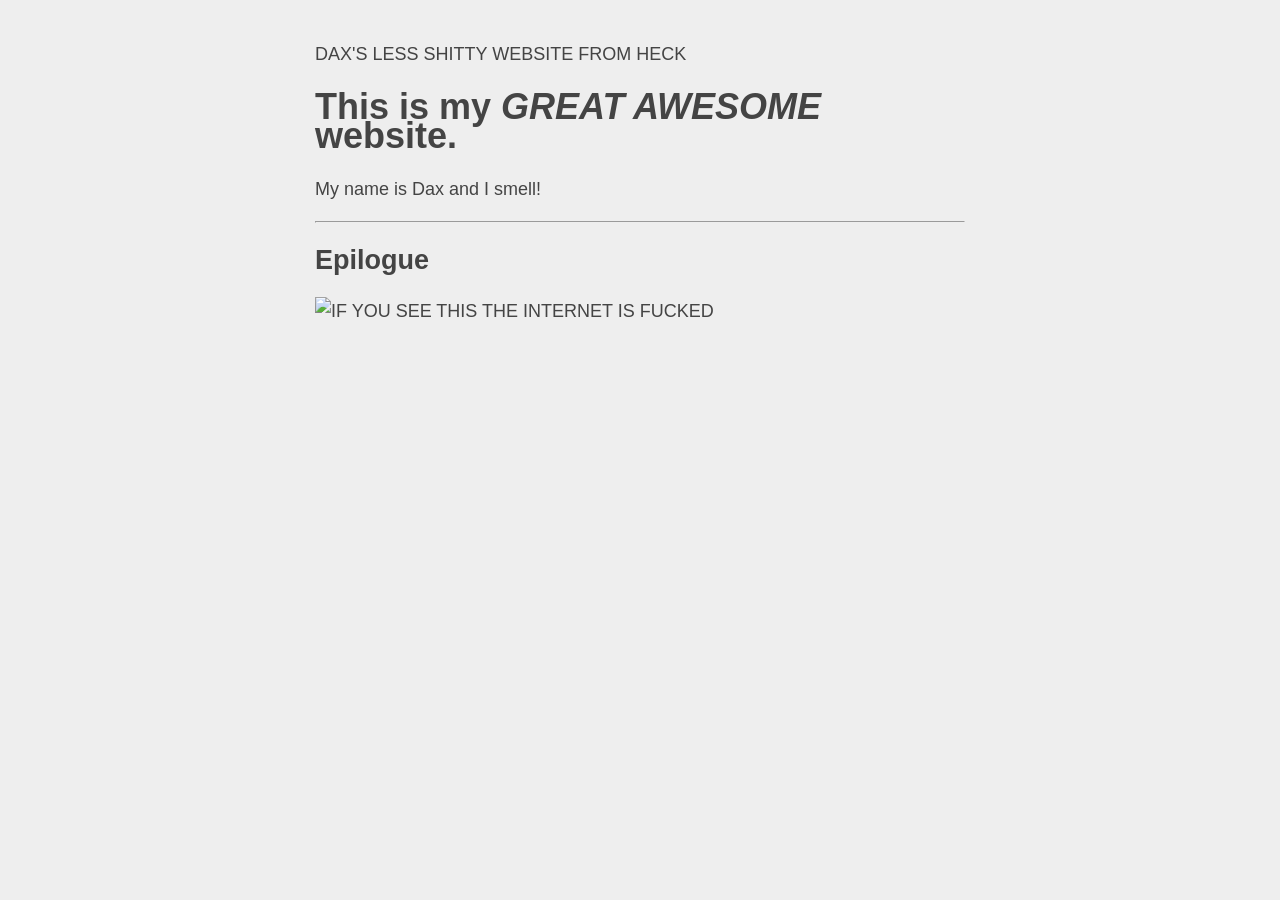
==== index.html @ 6e6169a9 "feature: make website not ugly, using html and css!" ====
<!DOCTYPE html>
<html>
    <head>
        <meta charset="UTF-8"/>
        <link rel ="stylesheet" href="dax.css">
        <titre>DAX'S LESS SHITTY WEBSITE FROM HECK</titre>
    </head>
    <body>
        <h1>This is my <em>GREAT AWESOME</em> website.</h1>
        <p>My name is Dax and I smell!</p>
        <hr>
        <h2>Epilogue</h2>
        <img src="poopface.jpg" alt="IF YOU SEE THIS THE INTERNET IS FUCKED" width="650">
    </body>
</html>
---- dax.css ----
body{
    color: #444;
    background-color: #EEE;
    margin: 40px auto;
    max-width: 650px;
    line-height: 1.6em;
    font-size: 18px;
    padding: 0;
    font-family: Comic Sans MS, Arial, Helvetica, sans-serif;
    animation: myAnimation 4s;
    animation-duration: 1000ms;
    animation-iteration-count: infinite;
    animation-name: poopButt;
}

@keyframes poopButt {
  0%   {color:red; left:0px; top:0px;}
  0%   {background-color: lightgray;}
  0%   {font-size: 20px}
  50%  {color:black; left:200px; top:0px;}
  50%  {background-color: #EEE; left:200px; top:0px;}
}
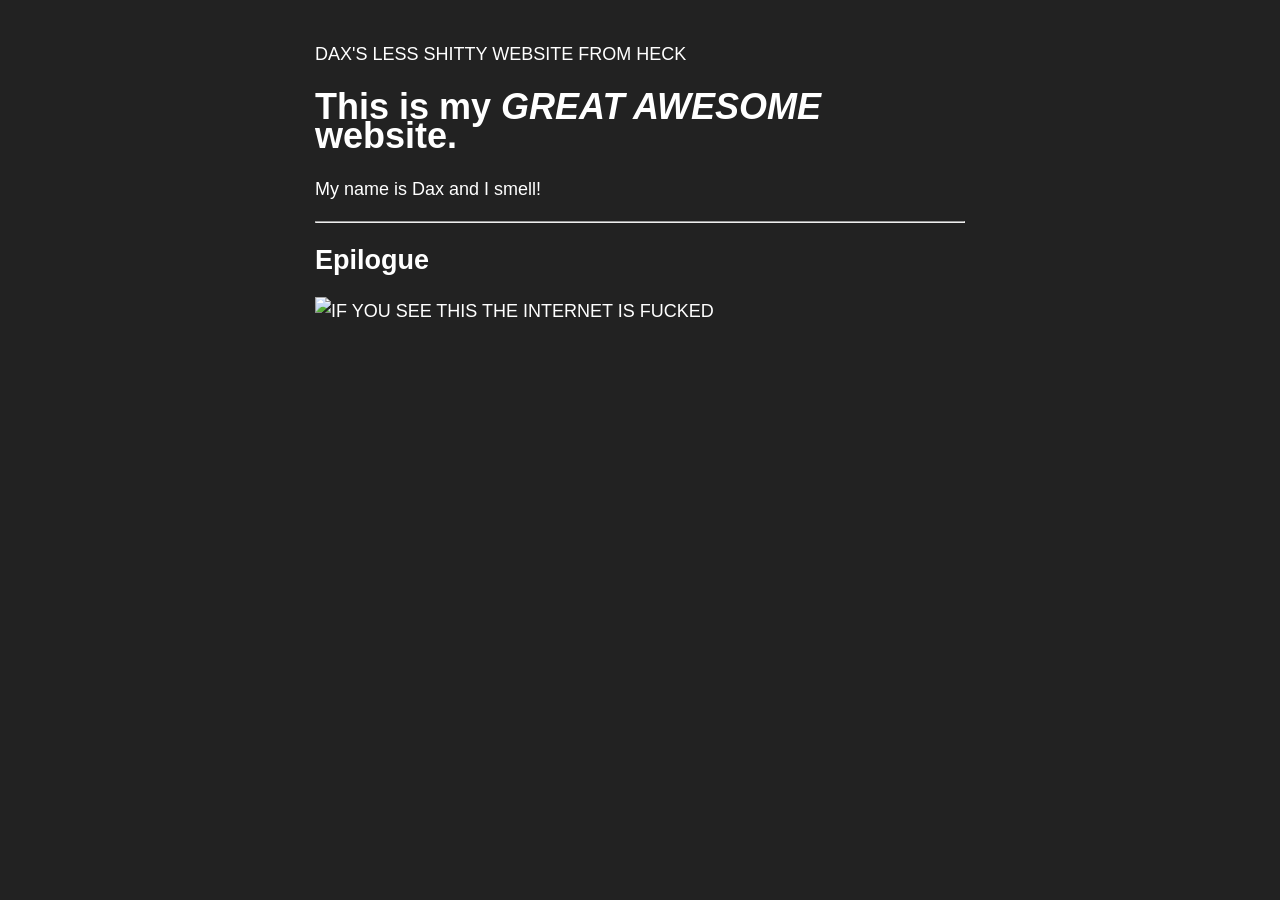
==== commit 69283efa: "feat: change css style in index.html to dax_dark.css" ====
--- a/index.html
+++ b/index.html
@@ -2,7 +2,7 @@
 <html>
     <head>
         <meta charset="UTF-8"/>
-        <link rel ="stylesheet" href="dax.css">
+        <link rel ="stylesheet" href="dax_dark.css">
         <titre>DAX'S LESS SHITTY WEBSITE FROM HECK</titre>
     </head>
     <body>
@@ -12,4 +12,4 @@
         <h2>Epilogue</h2>
         <img src="poopface.jpg" alt="IF YOU SEE THIS THE INTERNET IS FUCKED" width="650">
     </body>
-</html>+</html>
--- a/dax_dark.css
+++ b/dax_dark.css
@@ -0,0 +1,22 @@
+body{
+    color: #FFF;
+    background-color: #222;
+    margin: 40px auto;
+    max-width: 650px;
+    line-height: 1.6em;
+    font-size: 18px;
+    padding: 0;
+    font-family: Helvetica;
+    animation: myAnimation 1s;
+    animation-duration: 1000ms;
+    animation-iteration-count: infinite;
+    animation-name: poopButt;
+}
+
+@keyframes poopButt {
+  0%   {color:red; left:0px; top:0px;}
+  0%   {background-color: gray;}
+  0%   {font-size: 20px}
+  50%  {color: #FFF; left:200px; top:0px;}
+  50%  {background-color: #222; left:200px; top:0px;}
+}
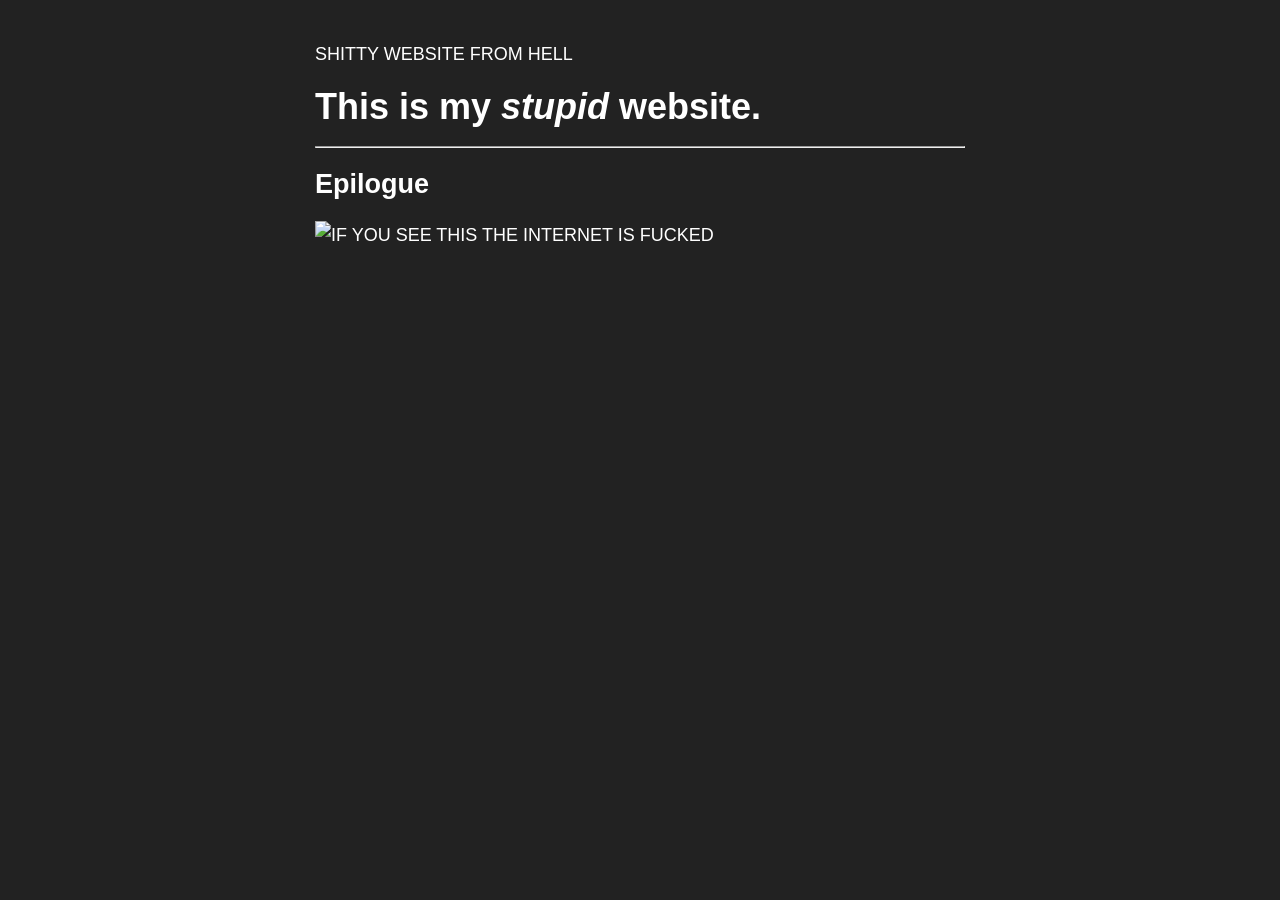
==== commit 0edf69be: "chore: changed titles title changes" ====
--- a/index.html
+++ b/index.html
@@ -3,11 +3,10 @@
     <head>
         <meta charset="UTF-8"/>
         <link rel ="stylesheet" href="dax_dark.css">
-        <titre>DAX'S LESS SHITTY WEBSITE FROM HECK</titre>
+        <titre>SHITTY WEBSITE FROM HELL</titre>
     </head>
     <body>
-        <h1>This is my <em>GREAT AWESOME</em> website.</h1>
-        <p>My name is Dax and I smell!</p>
+        <h1>This is my <em>stupid</em> website.</h1>
         <hr>
         <h2>Epilogue</h2>
         <img src="poopface.jpg" alt="IF YOU SEE THIS THE INTERNET IS FUCKED" width="650">
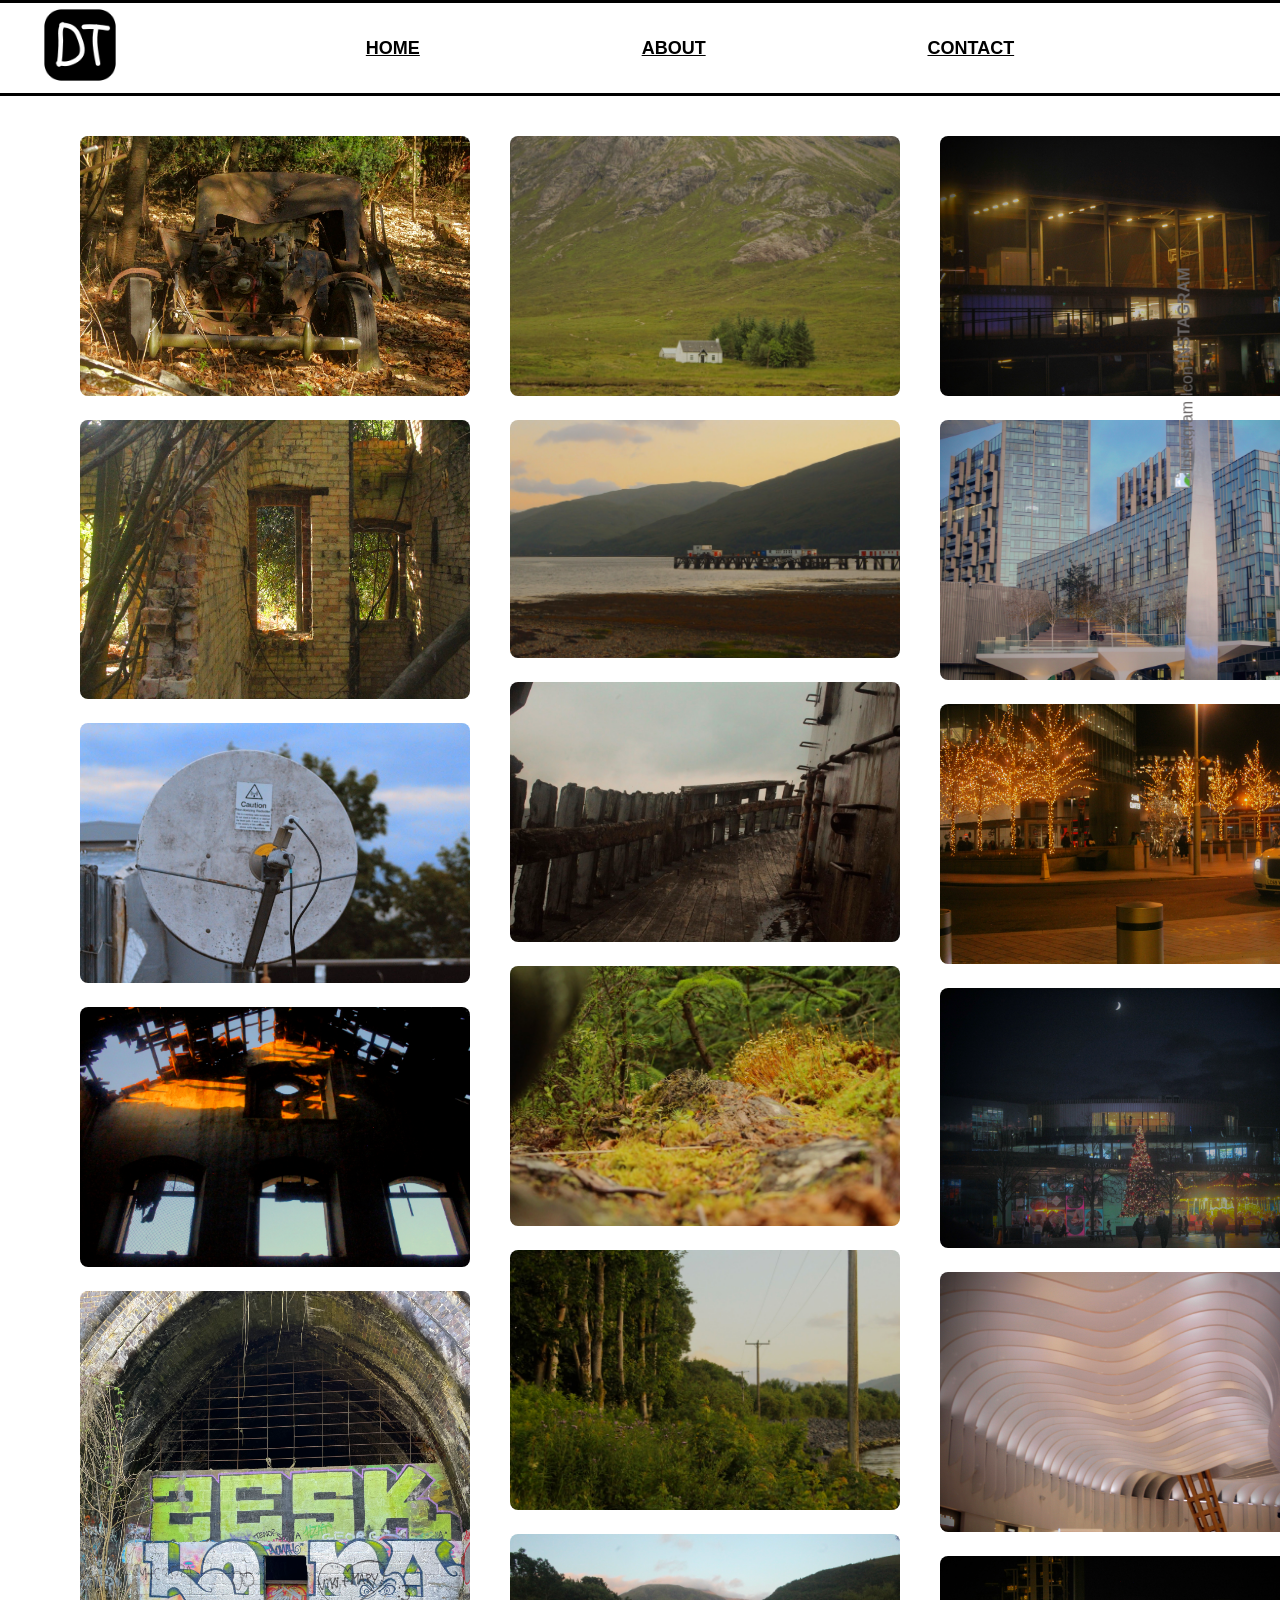
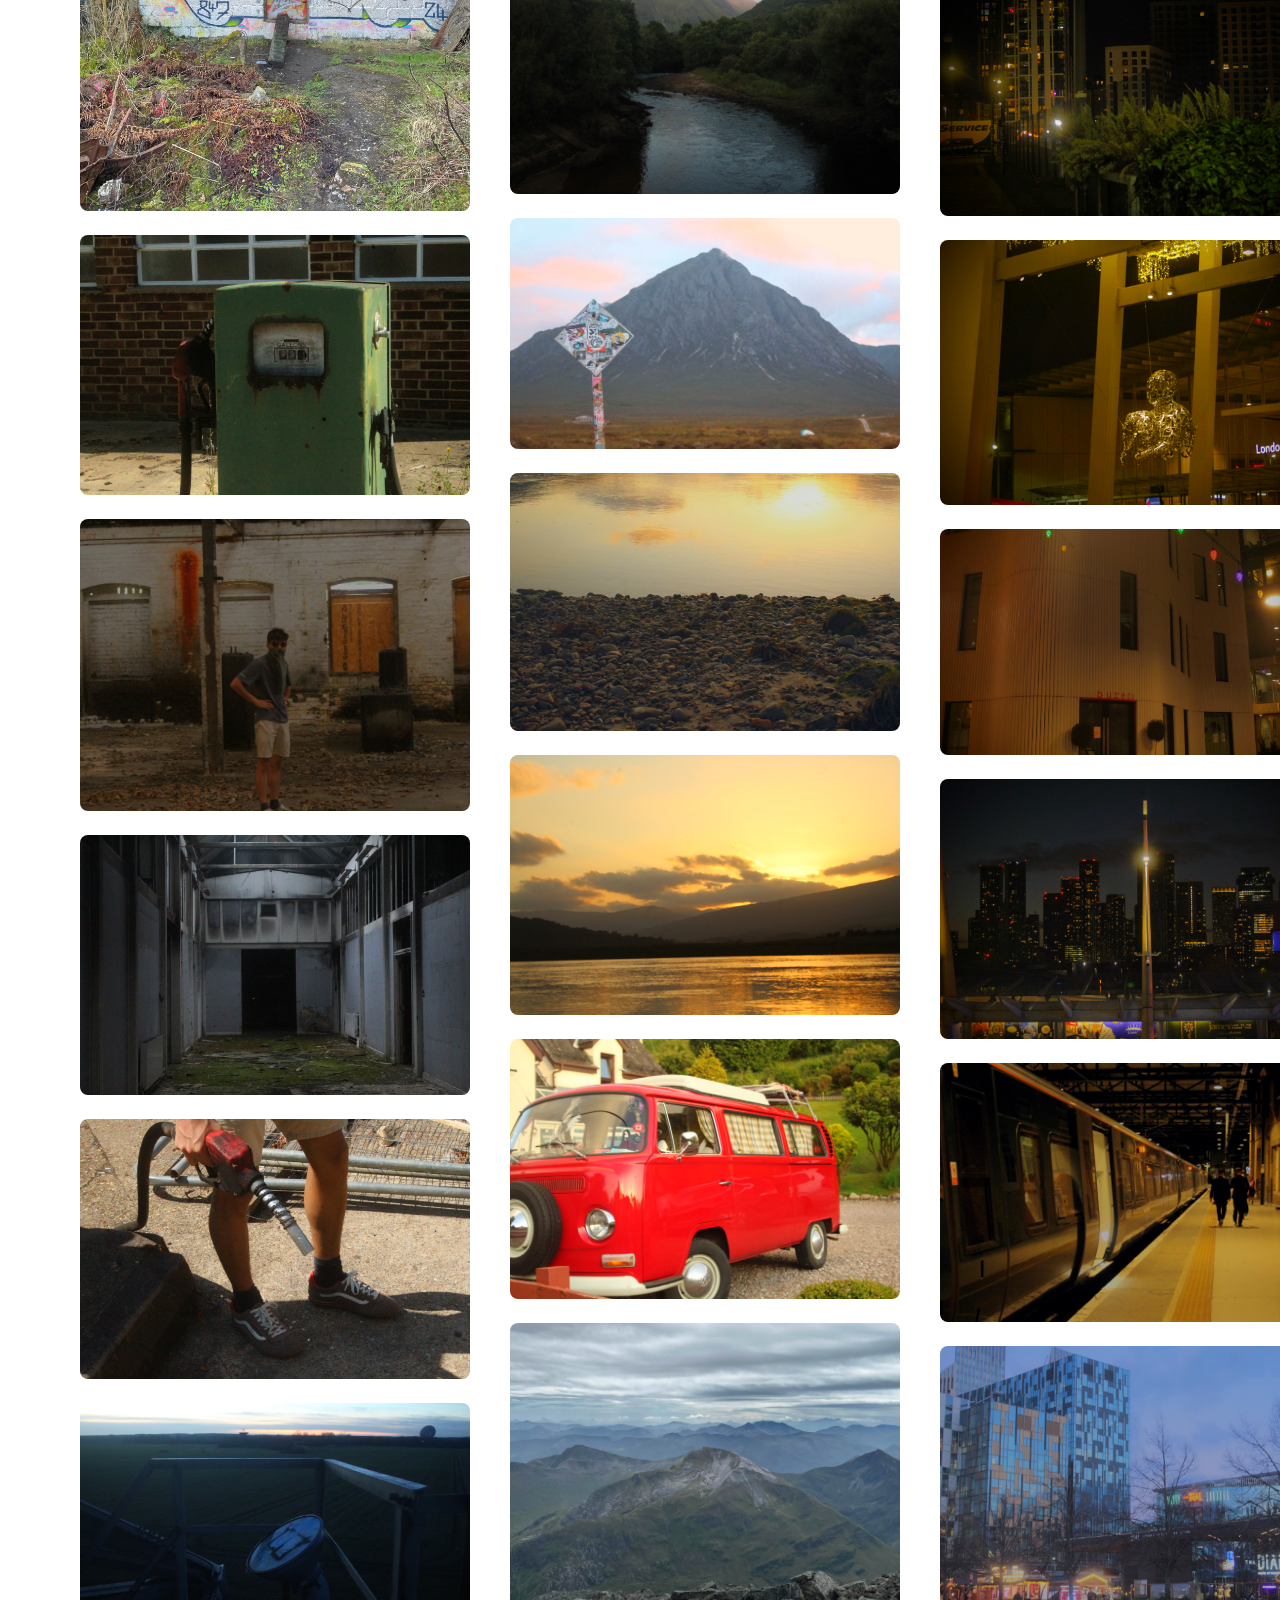
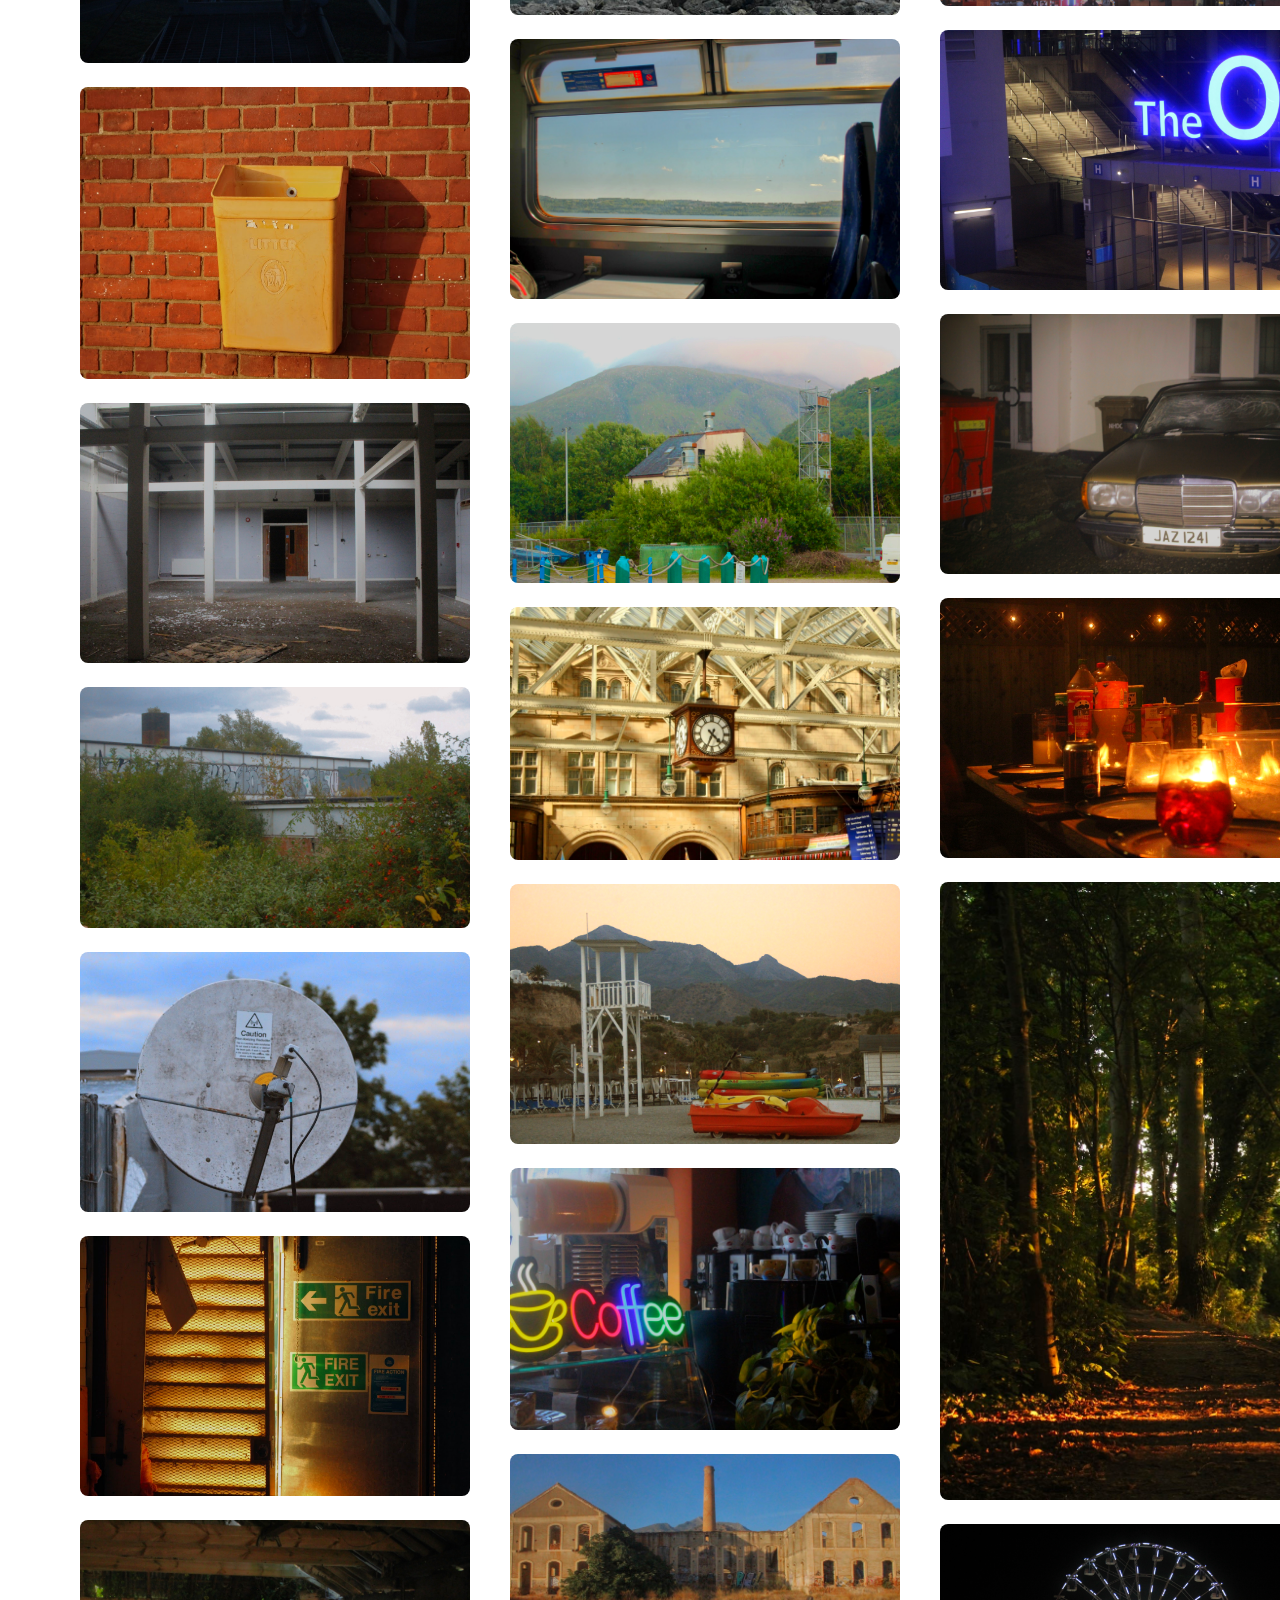
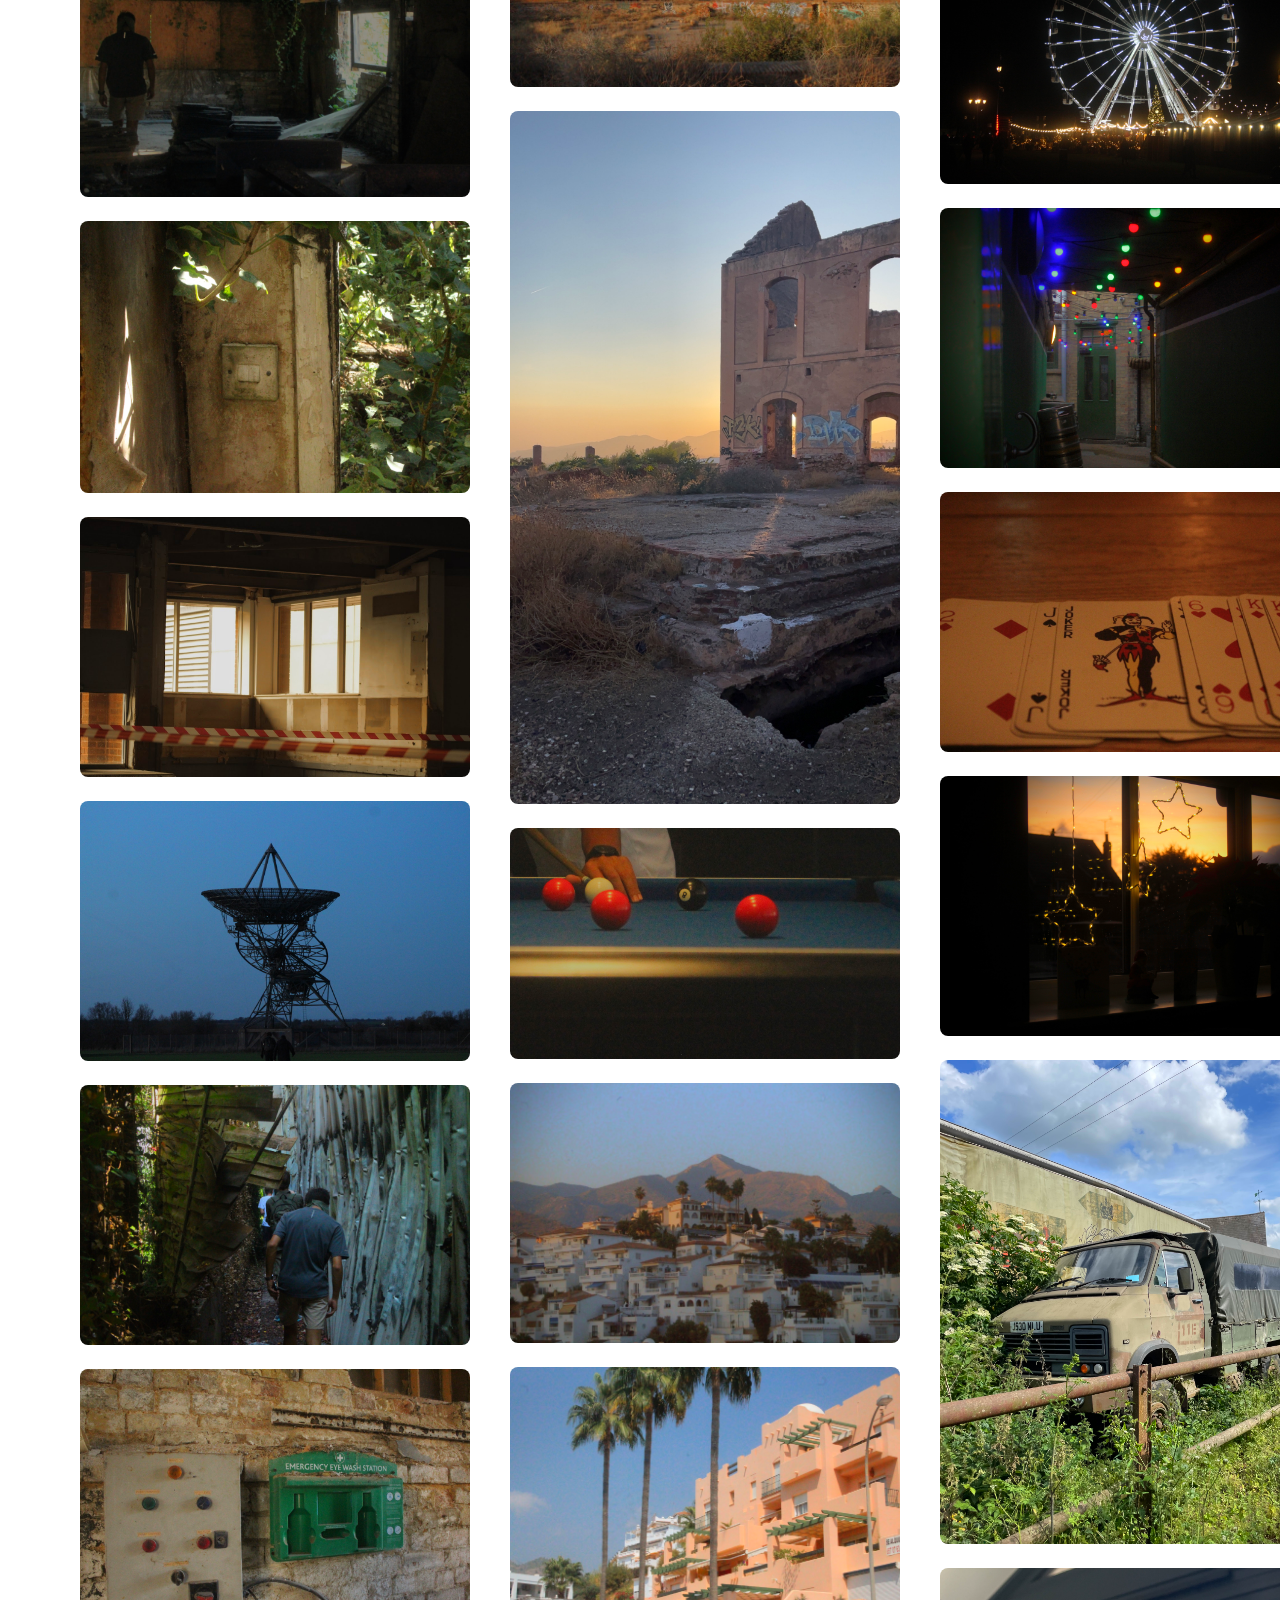
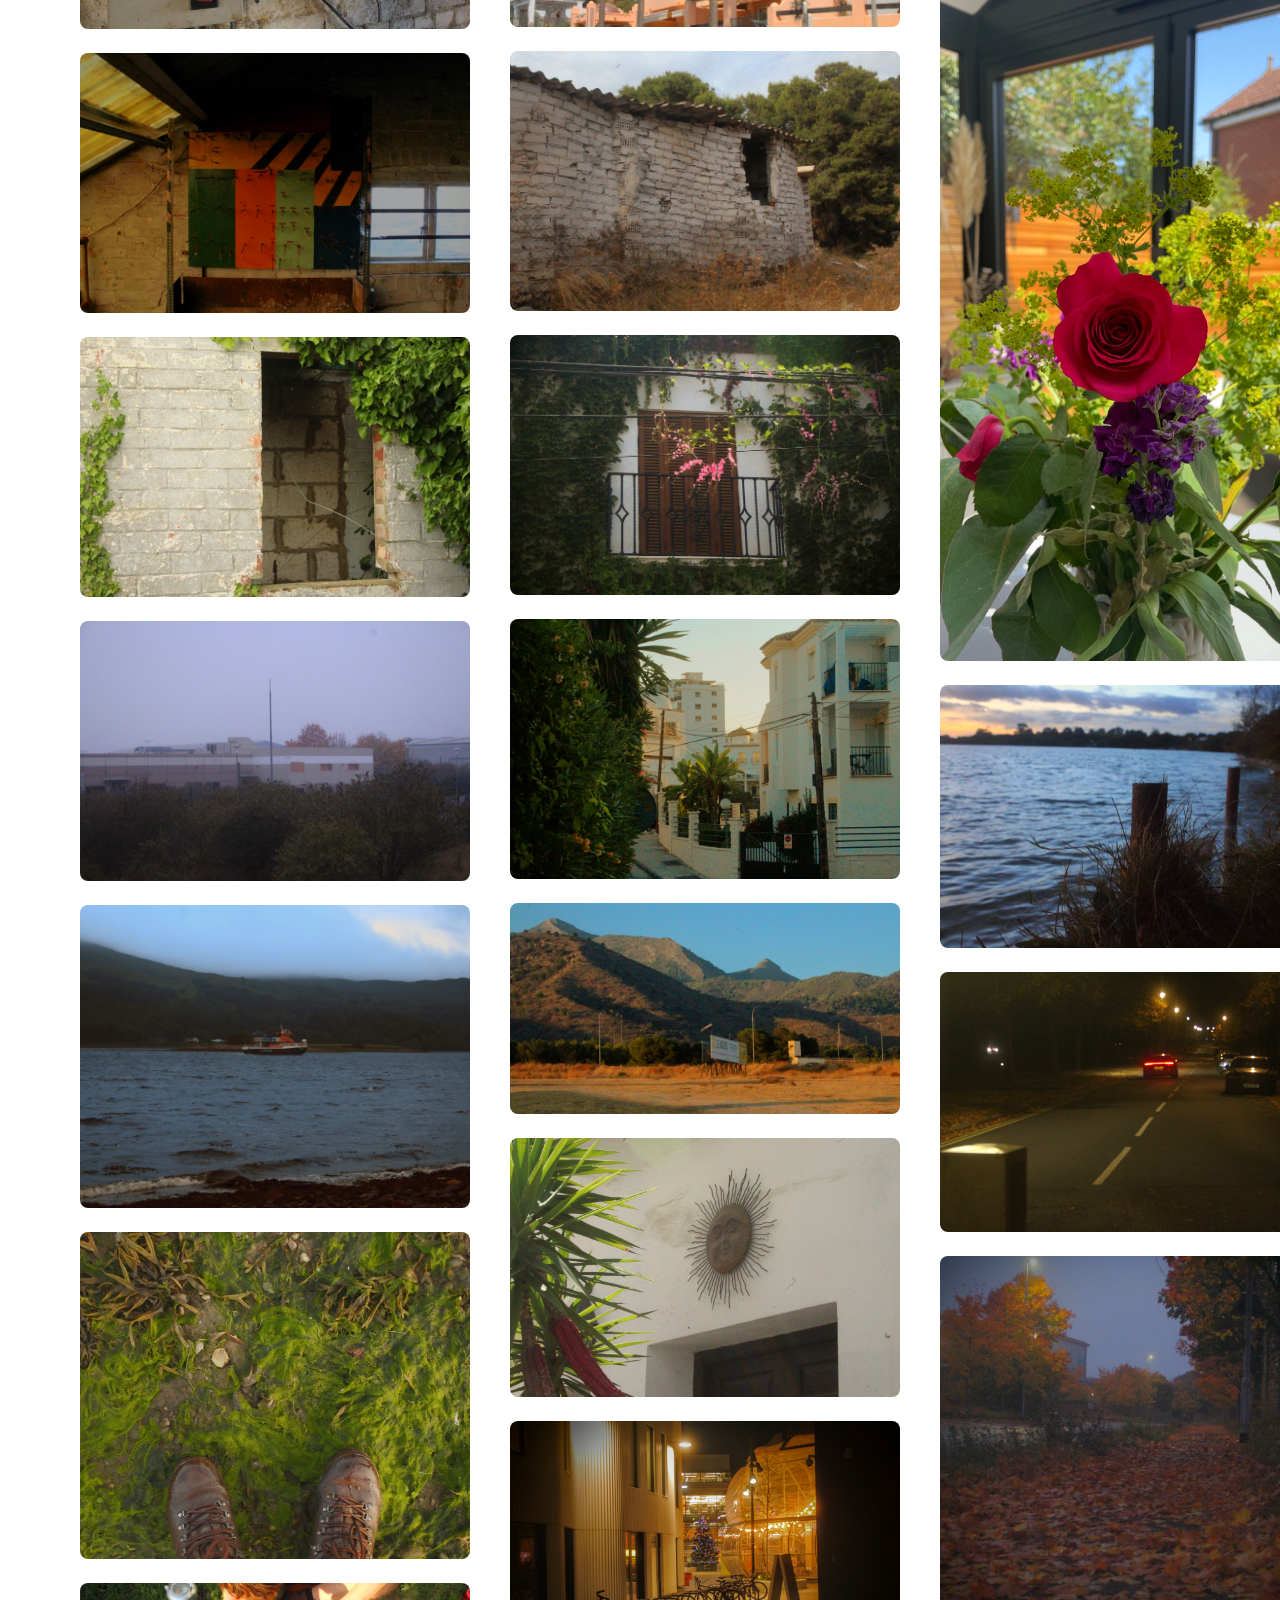
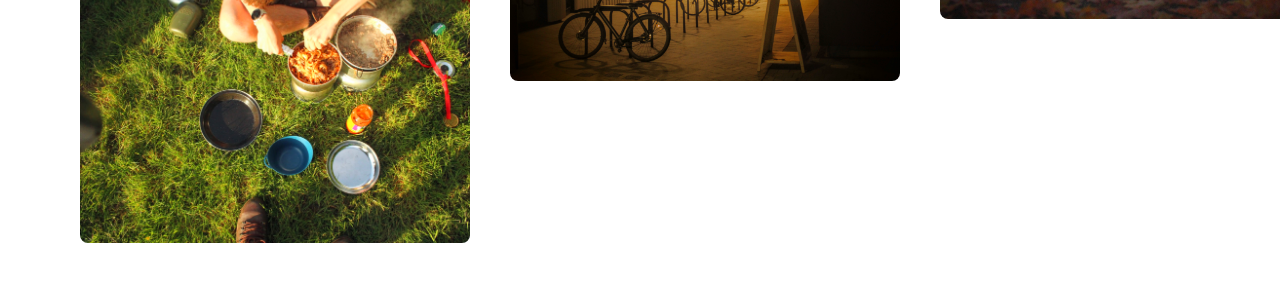
==== commit e1563149: "inital website" ====
--- a/index.html
+++ b/index.html
@@ -2,13 +2,120 @@
 <html>
     <head>
         <meta charset="UTF-8"/>
-        <link rel ="stylesheet" href="dax_dark.css">
-        <titre>SHITTY WEBSITE FROM HELL</titre>
+        <link rel="stylesheet" href="style.css">
+        <title>Photography Portfolio EPQ</title>
+        <link rel="icon" type="image/x-icon" href="pics/favicon.jpg">
     </head>
-    <body>
-        <h1>This is my <em>stupid</em> website.</h1>
-        <hr>
-        <h2>Epilogue</h2>
-        <img src="poopface.jpg" alt="IF YOU SEE THIS THE INTERNET IS FUCKED" width="650">
+<div class="side-socials">
+  <a href="https://instagram.com/daxtek" target="_blank">
+    <img src="pics/insta.png" alt="Instagram Icon" class="side-socials-icon">
+    <b>INSTAGRAM</b>
+  </a>
+
+</div>
+<body>
+<nav class="navbar">
+  <a href="index.html"><img class="logo" src="pics/favicon.jpg" alt="Logo"></a>
+  <ul>
+    <li><a href="index.html"><b>HOME</b></a></li>
+    <li><a href="about.html"><b>ABOUT</b></a></li>
+    <li><a href="contact.html"><b>CONTACT</b></a></li>
+  </ul>
+</nav>
+
+<div class="gallery">
+<div class="item"><img src="pics/urbex-car.PNG" onclick="FullView(this.src)"> </div>
+<div class="item"><img src="pics/urbex-manor.PNG" onclick="FullView(this.src)"> </div>
+<div class="item"><img src="pics/urbex-radiation.JPG" onclick="FullView(this.src)"> </div>
+<div class="item"><img src="pics/urbex-spain-roof.JPG" onclick="FullView(this.src)"> </div>
+<div class="item"><img src="pics/urbex-tunnel-entry.jpeg" onclick="FullView(this.src)"> </div>
+<div class="item"><img src="pics/urbex-gas.JPG" onclick="FullView(this.src)"> </div>
+<div class="item"><img src="pics/urbex-glasses.JPG" onclick="FullView(this.src)"> </div>
+<div class="item"><img src="pics/urbex-hallway.JPG" onclick="FullView(this.src)"> </div>
+<div class="item"><img src="pics/urbex-hand-gas.JPG" onclick="FullView(this.src)"> </div>
+<div class="item"><img src="pics/urbex-light.JPG" onclick="FullView(this.src)"> </div>
+<div class="item"><img src="pics/urbex-litter.JPG" onclick="FullView(this.src)"> </div>
+<div class="item"><img src="pics/urbex-pillars.JPG" onclick="FullView(this.src)"> </div>
+<div class="item"><img src="pics/urbex-school.JPG" onclick= "FullView(this.src)"> </div>
+<div class="item"><img src="pics/urbex-radiation.JPG"onclick="FullView(this.src)"> </div>
+<div class="item"><img src="pics/urbex-shutters.JPG"onclick="FullView(this.src)"></div>
+<div class="item"><img src="pics/urbex-stacks.JPG"onclick="FullView(this.src)"></div>
+<div class="item"><img src="pics/urbex-switch.JPG"onclick="FullView(this.src)"></div>
+<div class="item"><img src="pics/urbex-tape.JPG"onclick="FullView(this.src)"></div>
+<div class="item"><img src="pics/urbex-telescope.JPG"onclick="FullView(this.src)"></div>
+<div class="item"><img src="pics/urbex-walk.JPG"onclick="FullView(this.src)"></div>
+<div class="item"><img src="pics/urbex-wash.JPG"onclick="FullView(this.src)"></div>
+<div class="item"><img src="pics/urbex-colours.jpg"onclick="FullView(this.src)"></div>
+<div class="item"><img src="pics/urbex-paneless window.JPG" onclick="FullView(this.src)"></div>
+<div class="item"><img src="pics/urbex-starwood-ext.JPG" onclick="FullView(this.src)"></div>
+
+
+<div class="item"><img src="pics/scotland-boat.jpg"onclick="FullView(this.src)"></div>
+<div class="item"><img src="pics/scotland-boots.JPG"onclick="FullView(this.src)"></div>
+<div class="item"><img src="pics/scotland-cook.JPG"onclick="FullView(this.src)"></div>
+<div class="item"><img src="pics/scotland-cottage.JPG"onclick="FullView(this.src)"></div>
+<div class="item"><img src="pics/scotland-docks.JPG"onclick="FullView(this.src)"></div>
+<div class="item"><img src="pics/scotland-deck.jpeg"onclick="FullView(this.src)"></div>
+<div class="item"><img src="pics/scotland-log.JPG" onclick="FullView(this.src)"></div>
+<div class="item"><img src="pics/scotland-forest.JPG" onclick="FullView(this.src)"></div>
+<div class="item"><img src="pics/scotland-river.JPG" onclick="FullView(this.src)"></div>
+<div class="item"><img src="pics/scotland-mountain.JPG" onclick="FullView(this.src)"></div>
+<div class="item"><img src="pics/scotland-rocks.jpeg" onclick="FullView(this.src)"></div>
+<div class="item"><img src="pics/scotland-sea.JPG" onclick="FullView(this.src)"></div>
+<div class="item"><img src="pics/scotland-van.JPG" onclick="FullView(this.src)"></div>
+<div class="item"><img src="pics/scotland-mountain-view.jpg" onclick="FullView(this.src)"></div>
+<div class="item"><img src="pics/scotland-train-window.JPG" onclick= "FullView(this.src)"></div>
+<div class="item"><img src="pics/scotland-house-tower.JPG" onclick= "FullView(this.src)"></div>
+<div class="item"><img src="pics/glasgow-station.JPG"onclick="FullView(this.src)"></div>
+
+<div class="item"><img src="pics/spain-boats.JPG" onclick="FullView(this.src)"></div>
+<div class="item"><img src="pics/spain-coffee.jpg" onclick="FullView(this.src)"></div>
+<div class="item"><img src="pics/spain-factory.jpg" onclick="FullView(this.src)"></div>
+<div class="item"><img src="pics/spain-ruins-sunset.JPG" onclick="FullView(this.src)"></div>
+<div class="item"><img src="pics/spain-snooker.JPG" onclick="FullView(this.src)"></div>
+<div class="item"><img src="pics/spain_houses.jpg" onclick="FullView(this.src)"></div>
+<div class="item"><img src="pics/spain_palm.jpg" onclick="FullView(this.src)"></div>
+<div class="item"><img src="pics/spain-shack.jpg" onclick="FullView(this.src)"></div>
+<div class="item"><img src="pics/spain-flowers.jpg" onclick="FullView(this.src)"></div>
+<div class="item"><img src="pics/spain-villas.JPG" onclick="FullView(this.src)"></div>
+<div class="item"><img src="pics/spain-billboard.JPG" onclick= "FullView(this.src)"></div>
+<div class="item"><img src="pics/spain-sun-decor.JPG" onclick= "FullView(this.src)"></div>
+
+<div class="item"><img src="pics/london-ally.JPG" onclick= "FullView(this.src)"></div>
+<div class="item"><img src="pics/london-basketball.JPG" onclick="FullView(this.src)"></div>
+<div class="item"><img src="pics/london-buildings.JPG" onclick="FullView(this.src)"></div>
+<div class="item"><img src="pics/london-lights.JPG" onclick="FullView(this.src)"></div>
+<div class="item"><img src="pics/london-night-tree.JPG" onclick="FullView(this.src)"></div>
+<div class="item"><img src="pics/london-o2-roof.JPG" onclick="FullView(this.src)"></div>
+<div class="item"><img src="pics/london-plant-tower.JPG" onclick="FullView(this.src)"></div>
+<div class="item"><img src="pics/london-sculpture.JPG" onclick="FullView(this.src)"></div>
+<div class="item"><img src="pics/london-stripe-wall.JPG" onclick="FullView(this.src)"></div>
+<div class="item"><img src="pics/london-towers.JPG" onclick="FullView(this.src)"></div>
+<div class="item"><img src="pics/london-train.JPG" onclick= "FullView(this.src)"></div>
+<div class="item"><img src="pics/london-xmas.JPG" onclick="FullView(this.src)"></div>
+<div class="item"><img src="pics/london-o2.JPG" onclick="FullView(this.src)"></div>
+
+
+<div class="item"><img src="pics/baldock-car.JPG" onclick="FullView(this.src)"></div>
+<div class="item"><img src="pics/baldock-drinks.JPG" onclick="FullView(this.src)"></div>
+<div class="item"><img src="pics/hitchin-forest.jpg" onclick="FullView(this.src)"></div>
+<div class="item"><img src="pics/cambs-ferris.JPG" onclick="FullView(this.src)"></div>
+<div class="item"><img src="pics/cambs-light-ally.JPG" onclick= "FullView(this.src)"></div>
+<div class="item"><img src="pics/joker-card.JPG" onclick= "FullView(this.src)"></div>
+<div class="item"><img src="pics/yorkshire-window.JPG" onclick="FullView(this.src)"></div>
+<div class="item"><img src="pics/unknown-military-car.jpeg" onclick="FullView(this.src)"></div>
+<div class="item"><img src="pics/baldock-rose.JPG" onclick="FullView(this.src)"></div>
+<div class="item"><img src="pics/fairfield-lagoon.JPG" onclick="FullView(this.src)"></div>
+<div class="item"><img src="pics/letchworth-car.JPG" onclick="FullView(this.src)"></div>
+<div class="item"><img src="pics/letchworth-autum-leaves.JPG" onclick="FullView(this.src)"></div>
+
+</div>
+<div id="FullScreenClick">
+  <span id="Close" onclick="CloseFull()">&times;</span>
+  <img id="FullImg">
+</div>
+
+<script src="script.js"></script>
+
     </body>
-</html>
+</html>
--- a/style.css
+++ b/style.css
@@ -0,0 +1,173 @@
+body {
+    margin: 0;
+    max-width: 100%;
+    font-size: 15px;
+    line-height: 1.6;
+    padding: 0;
+    font-family: Arial, Helvetica, sans-serif ;
+}
+.side-socials a {
+  display: flex;
+  align-items: center;
+  margin-bottom: 10px;
+  text-decoration: none;
+  color: #686464;
+  transition: 0.5s;
+}
+.side-socials {
+  position: fixed;
+  right: -20px;
+  top: 40%;
+  transform: rotate(270deg);
+  font-size: 16px;
+  z-index: 2;
+}
+.side-socials a:hover {
+  color: #eeab7c;
+}
+.side-socials-icon {
+  width: auto;
+  height: 20px;
+  vertical-align: middle;
+  margin-right: 3px;
+}
+
+.gallery {
+  margin-top: 100px;
+  column-count: 3;
+  column-gap: 40px;
+  margin: 40px auto;
+  max-width: 1250px;
+  width: 100%;
+  padding: 0 80px;
+  z-index: 0;
+}
+.item {
+  filter:saturate(120%);
+  break-inside: avoid;
+  margin-bottom: 24px;
+}
+.item img {
+  width: 100%;
+  height: auto;
+  display: block;
+  border-radius: 8px;
+}
+
+.navbar {
+  background-color: #ffffff;
+  border-bottom: solid;
+  border-top: solid;
+  width: 100%;
+  height: 90px;
+  position: sticky;
+  top: 0;
+  padding: 0 40px;
+  display: flex;
+  align-items: center;
+  z-index: 1;
+}
+.logo {
+    height: 80px;
+    margin-right: 40px;
+}
+ul {
+  display: flex;
+  width: 100%;
+  margin: 0;
+  padding: 0;
+  list-style: none;
+  justify-content: space-evenly; 
+  padding-right: 100px;
+
+}
+li a {
+  color: #000000;              
+  font-size: 18px;
+  padding: 10px 16px;
+  font-family: 'Arial', sans-serif;
+  text-align: center;    
+  transition: color 0.4s;    
+}
+li a:hover {
+    color: #eeab7c;
+}
+
+.item img {
+  filter: grayscale(0%);
+  transition: filter 0.1s, transform 0.1s;
+}
+
+.item img:hover {
+  cursor: pointer;
+  filter: brightness(75%);
+  filter: grayscale(80%);
+}
+
+#FullScreenClick {
+  position: fixed;
+  top: 0;
+  left: 0;
+  width: 100%;
+  height: 100%;
+  background-color: rgba(48, 44, 44, 0.901);
+  display: none;
+  text-align: center;
+  z-index: 2;
+}
+
+#FullImg {
+  padding: 20px;
+  max-width: 90%;
+  max-height: 90%;
+  border-radius: 30px;
+  margin-top: 30px;
+
+}
+
+#Close {
+  position: fixed;
+  top: 20px;
+  right: 40px;
+  font-size: 40px;
+  color: #ffffff;
+  cursor: pointer;
+}
+
+
+
+/* Contact Form */
+.contact-container {
+  border-style: solid;
+  width: 100%;
+  height: 100%;
+  display: flex;
+  justify-content: center;
+  padding: 20px;
+  background-color: #f9f9f9;
+  gap: 50px;
+  
+}
+
+.contact-left {
+  display: flex;
+  flex-direction: column;
+  justify-content: center;
+  align-items: center;
+  gap: 20px;
+}
+.button {
+  background-color: #716b66;
+  color: white;
+  padding: 15px 20px;
+  border: 3px;
+  border-radius: 5px;
+  cursor: pointer;
+}
+.button:hover {
+  background-color: #eeab7c;
+}
+.button span {
+  font-size: 15px;
+  font-weight: bold;
+}
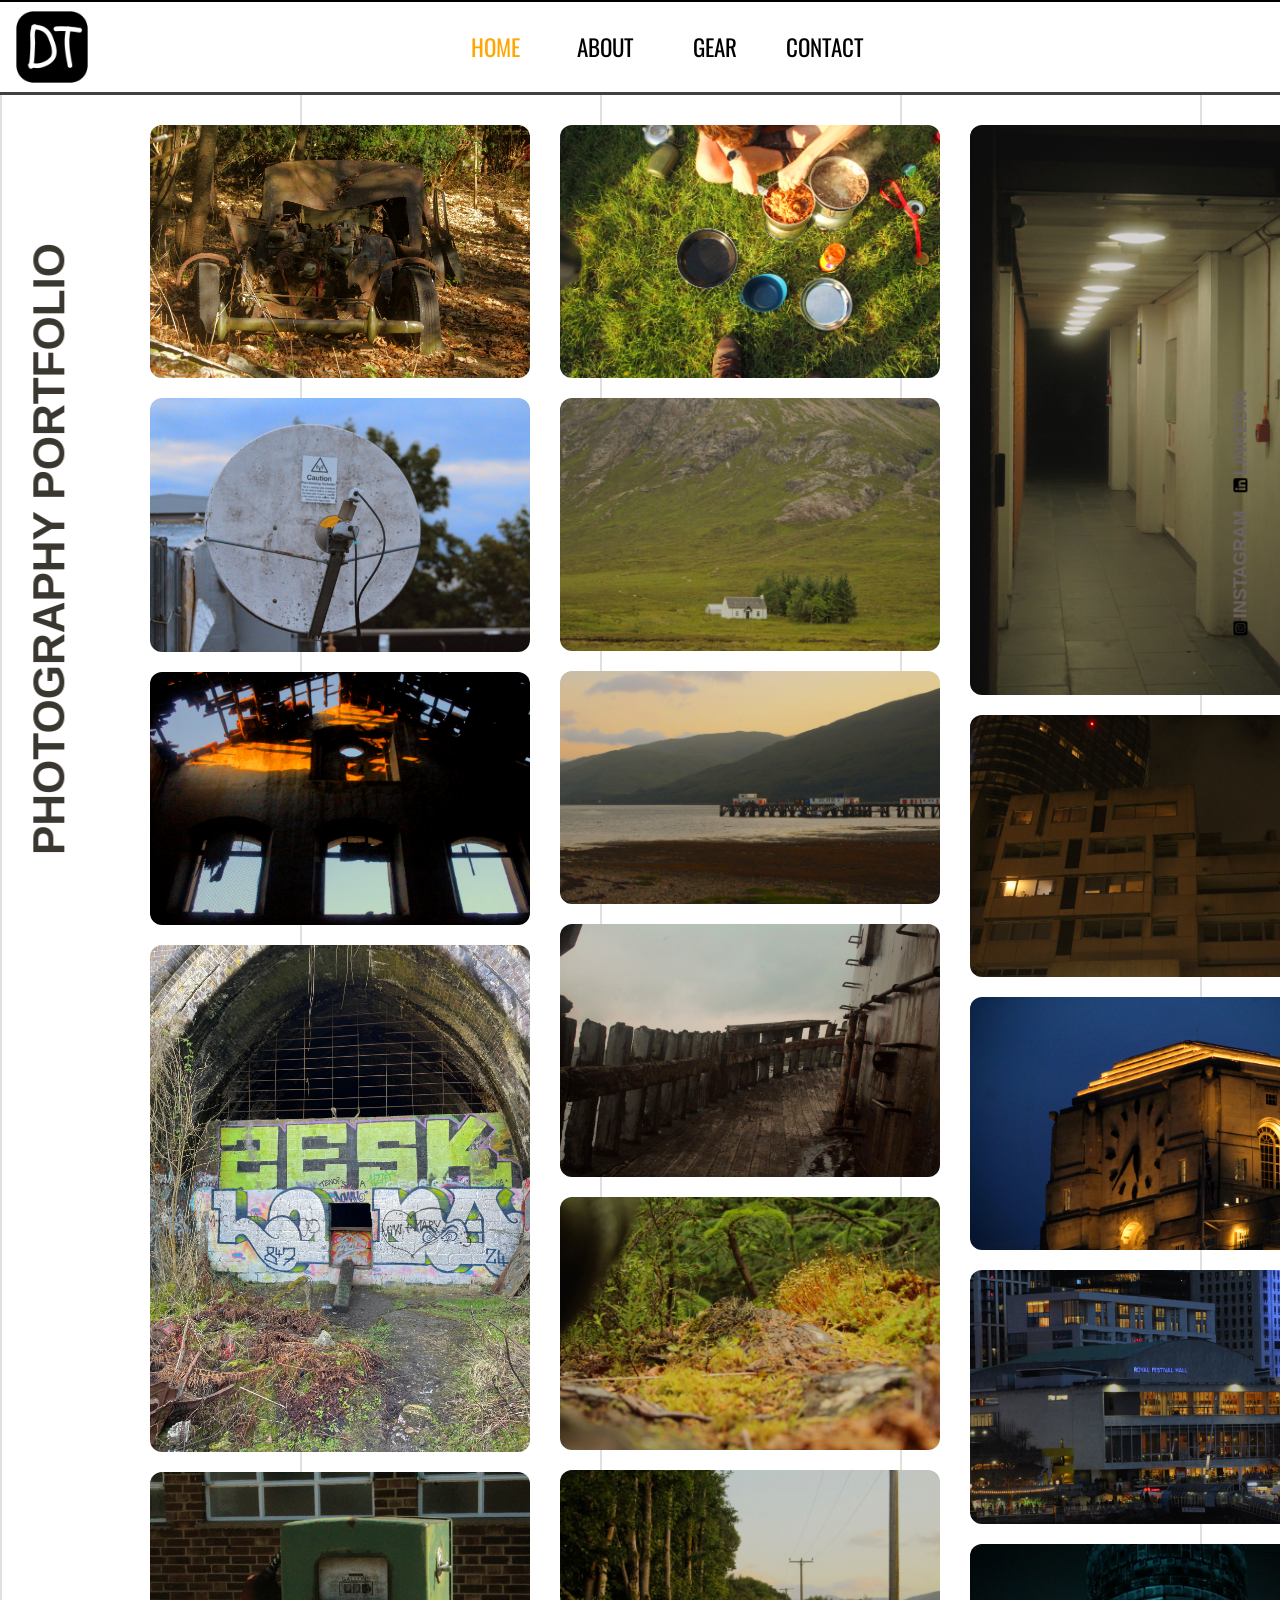
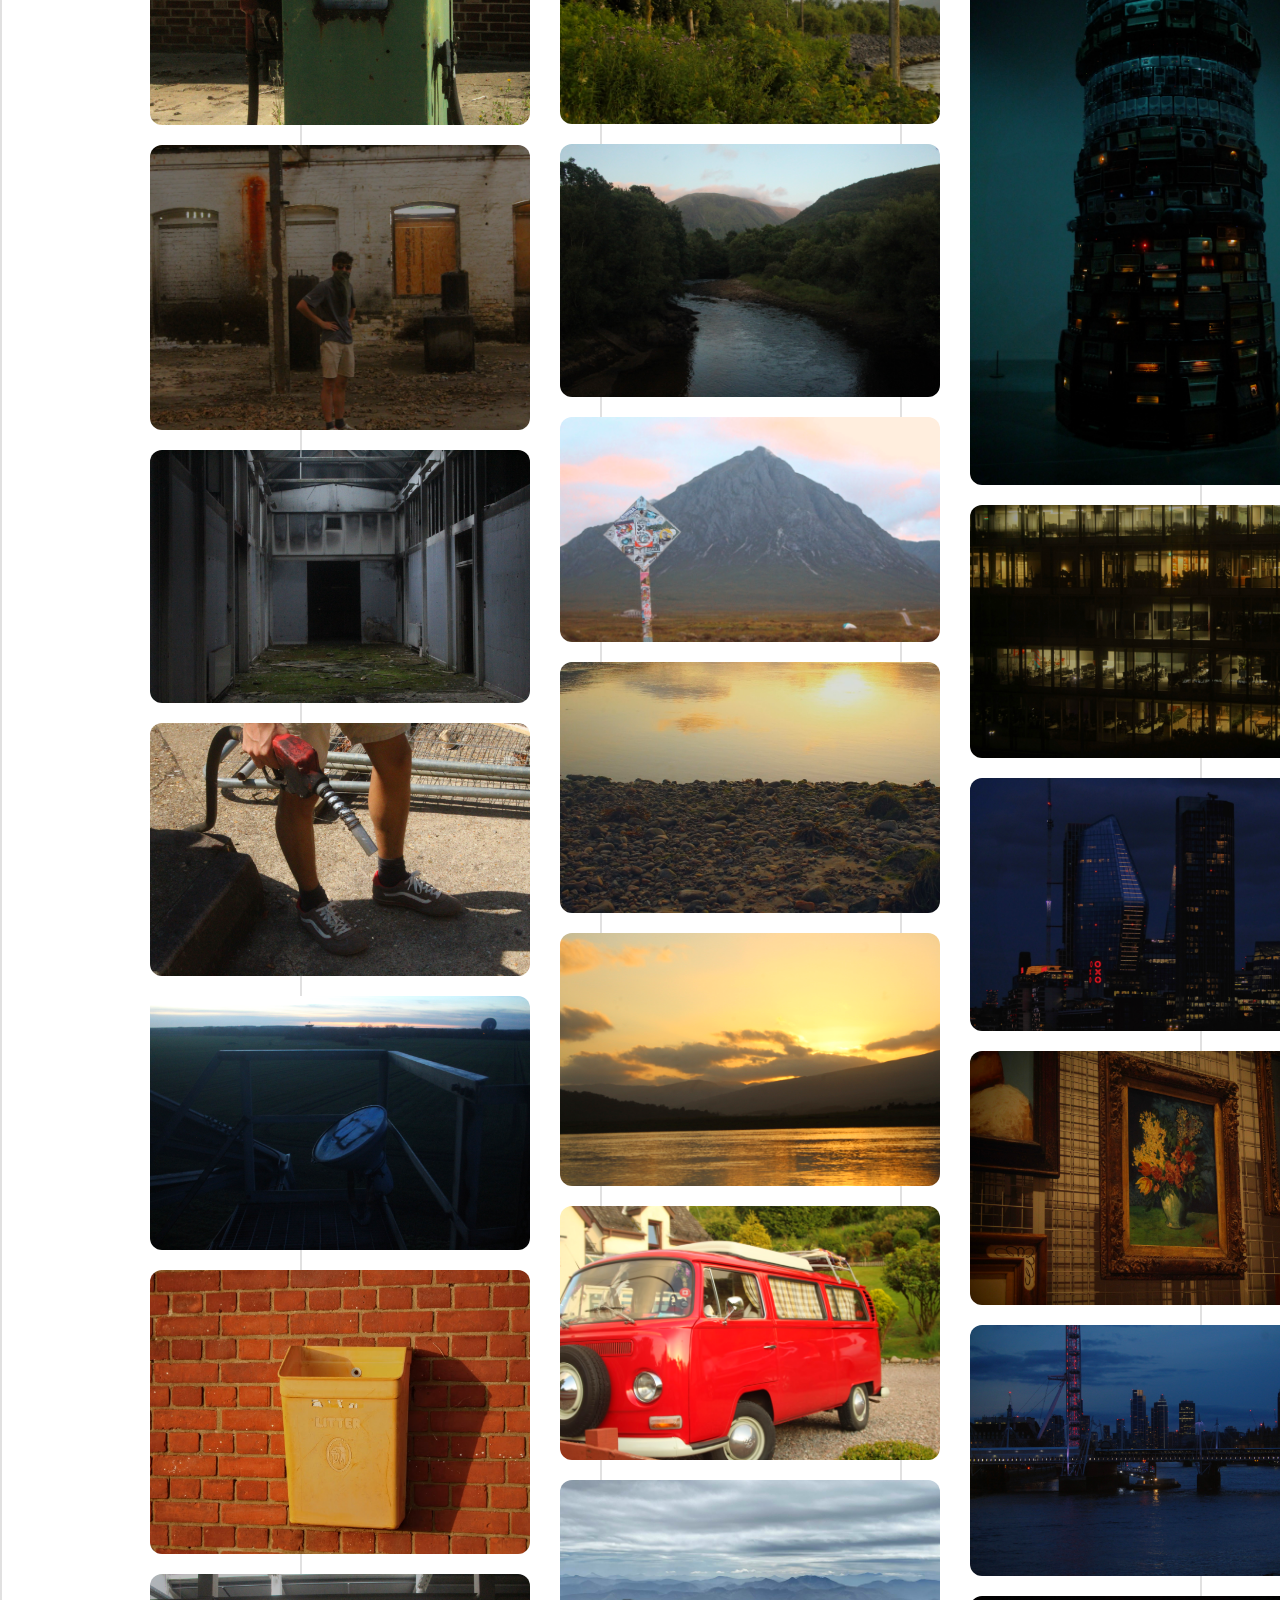
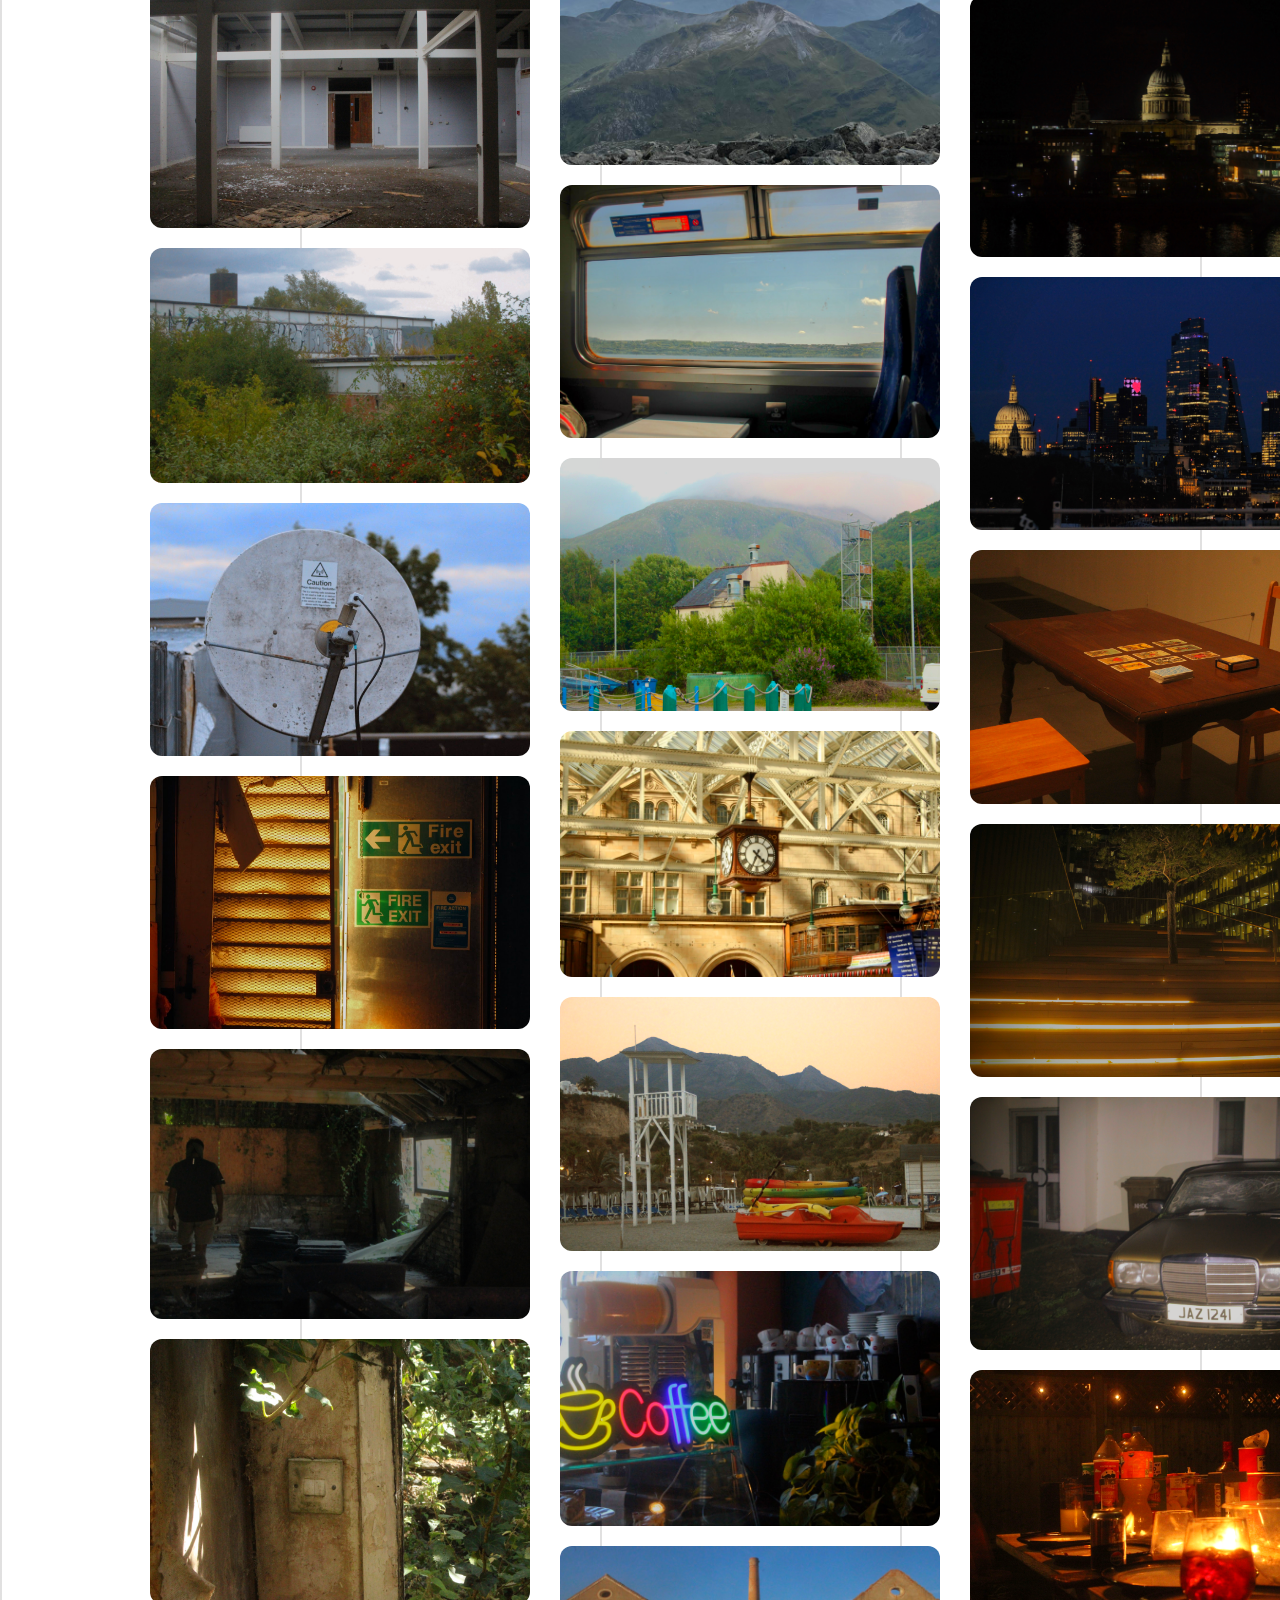
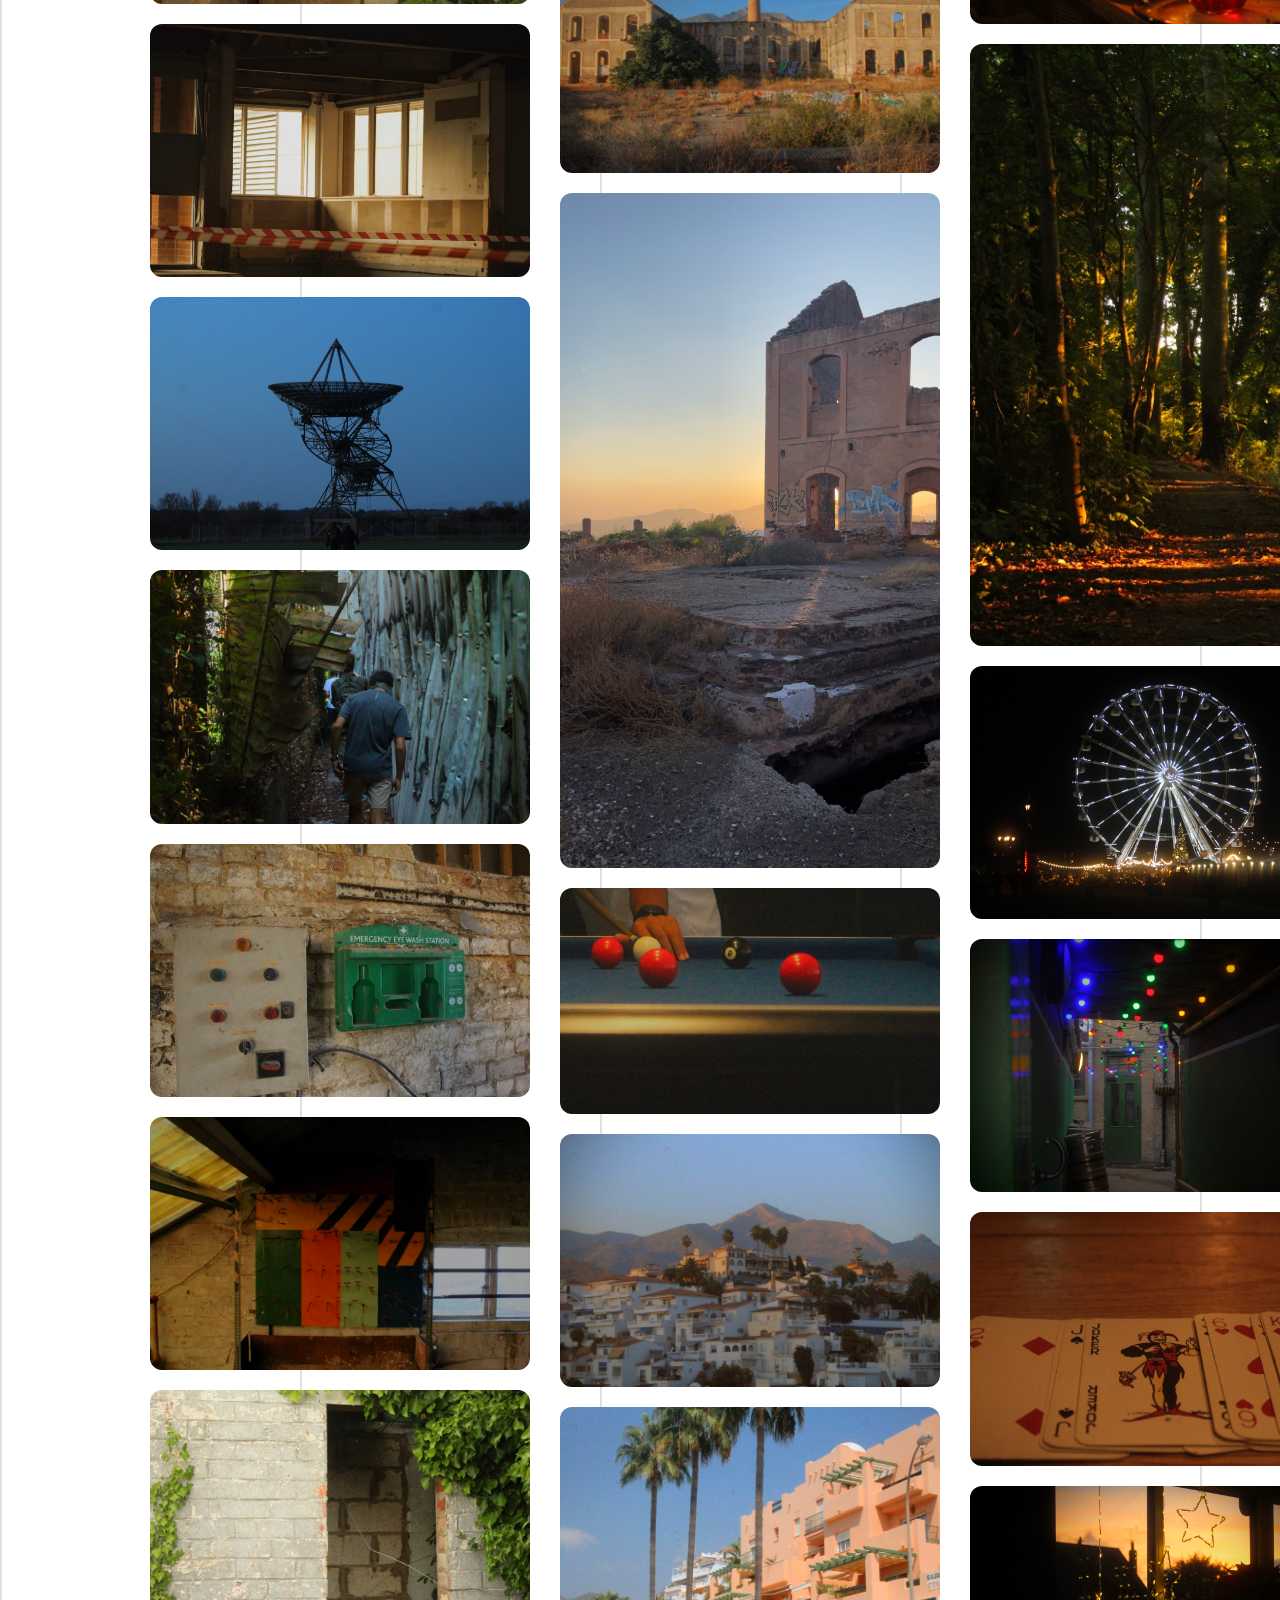
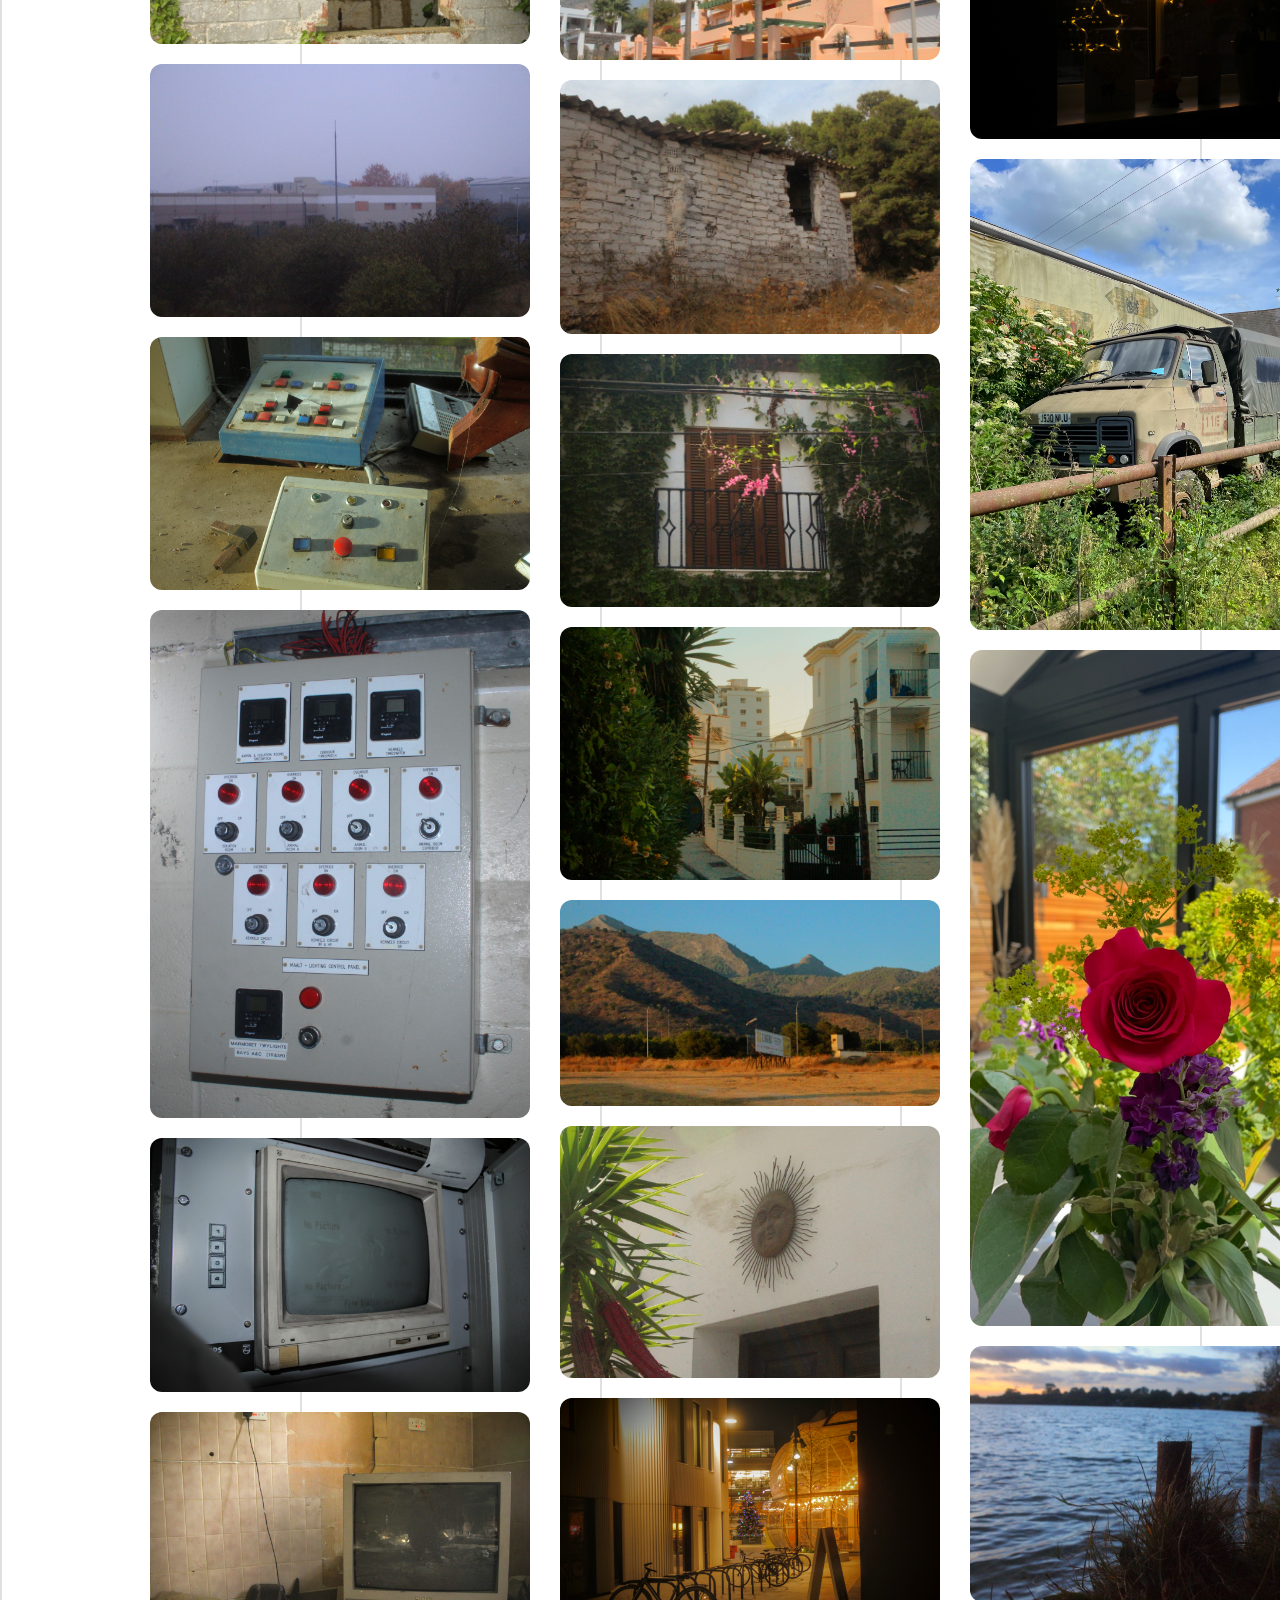
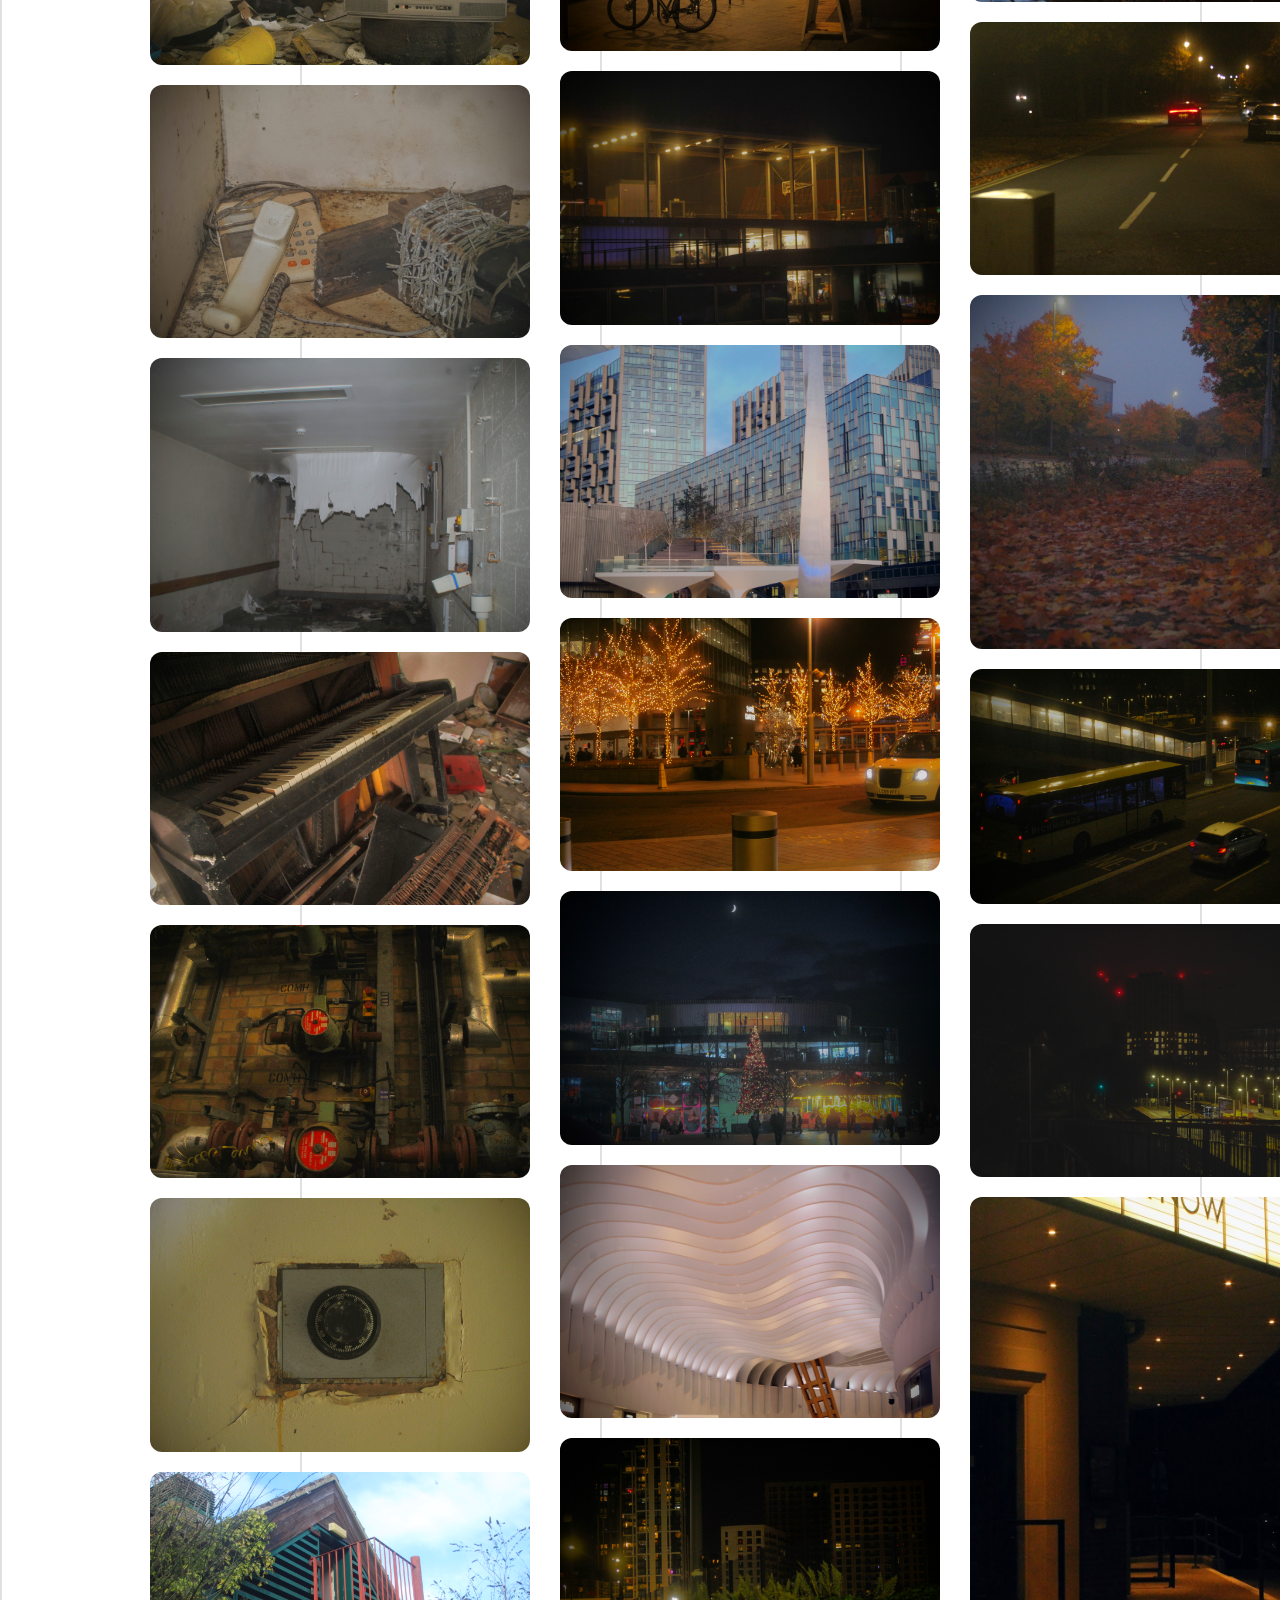
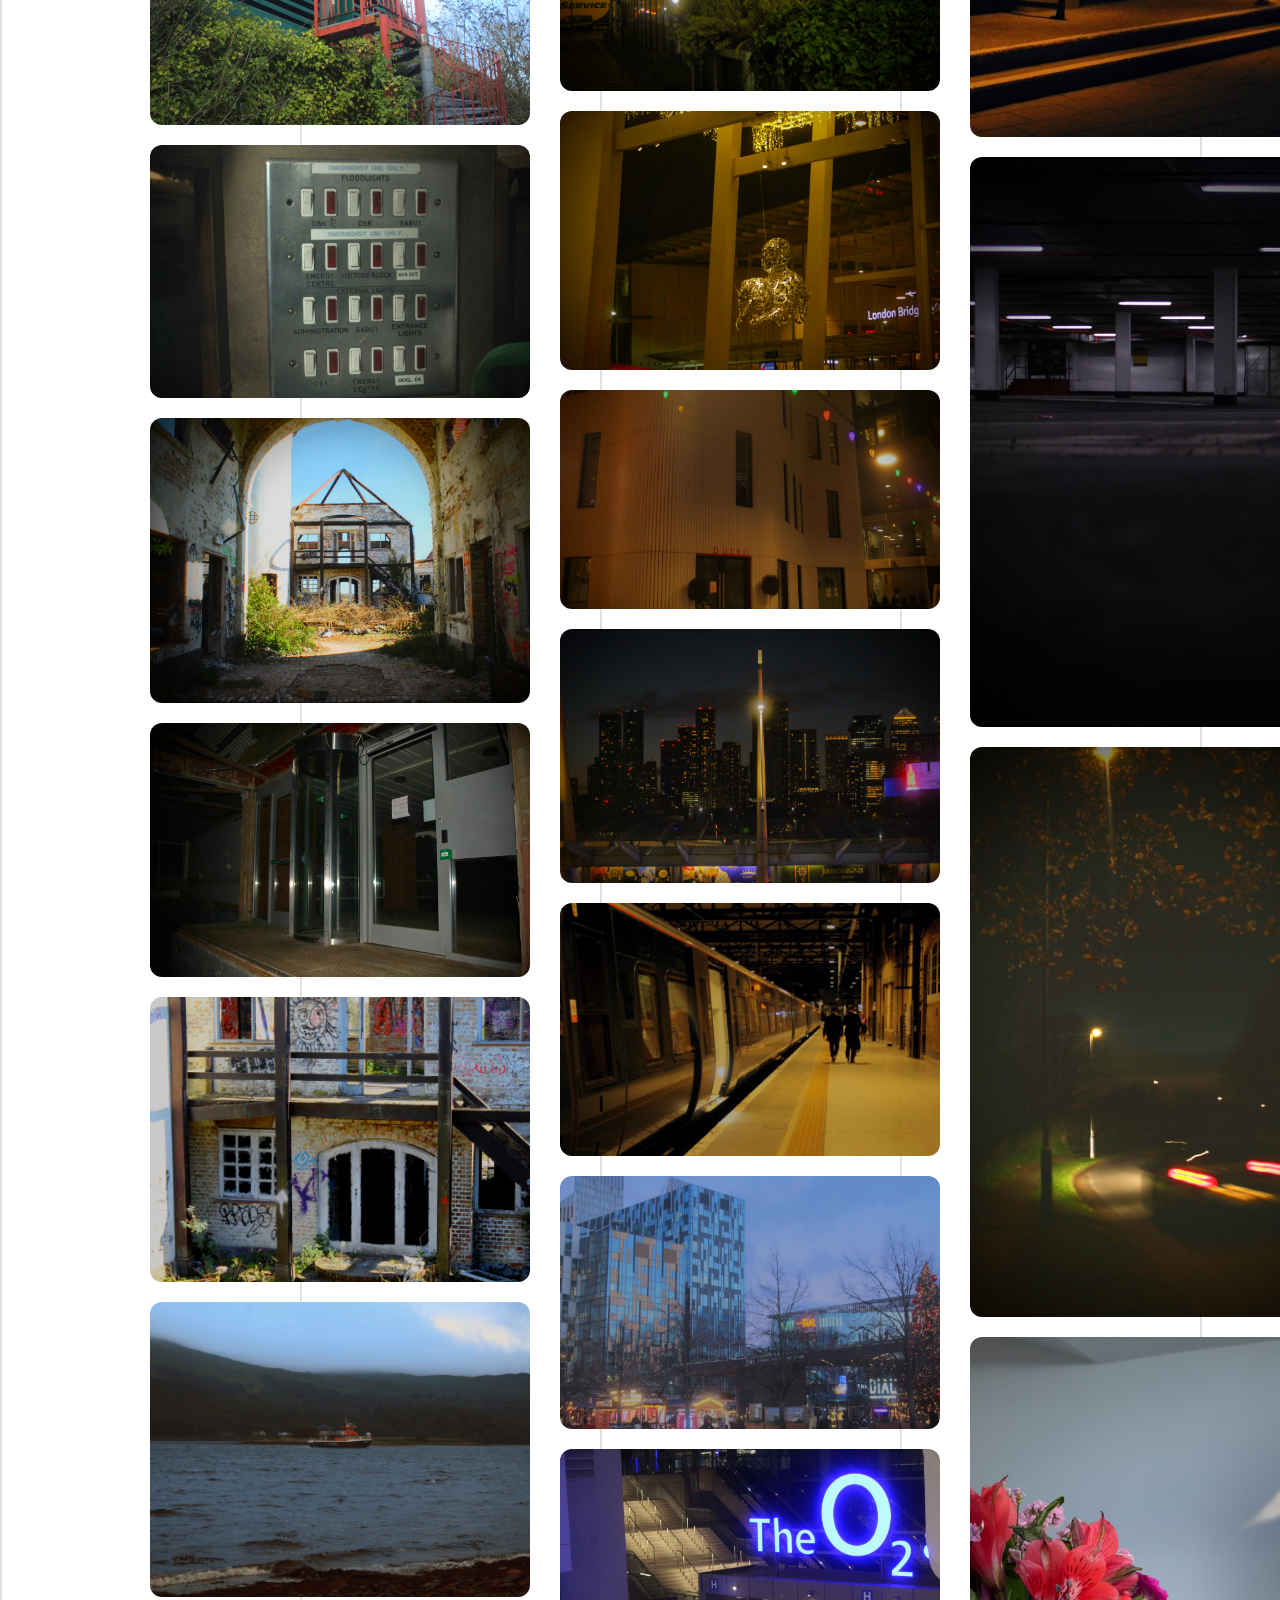
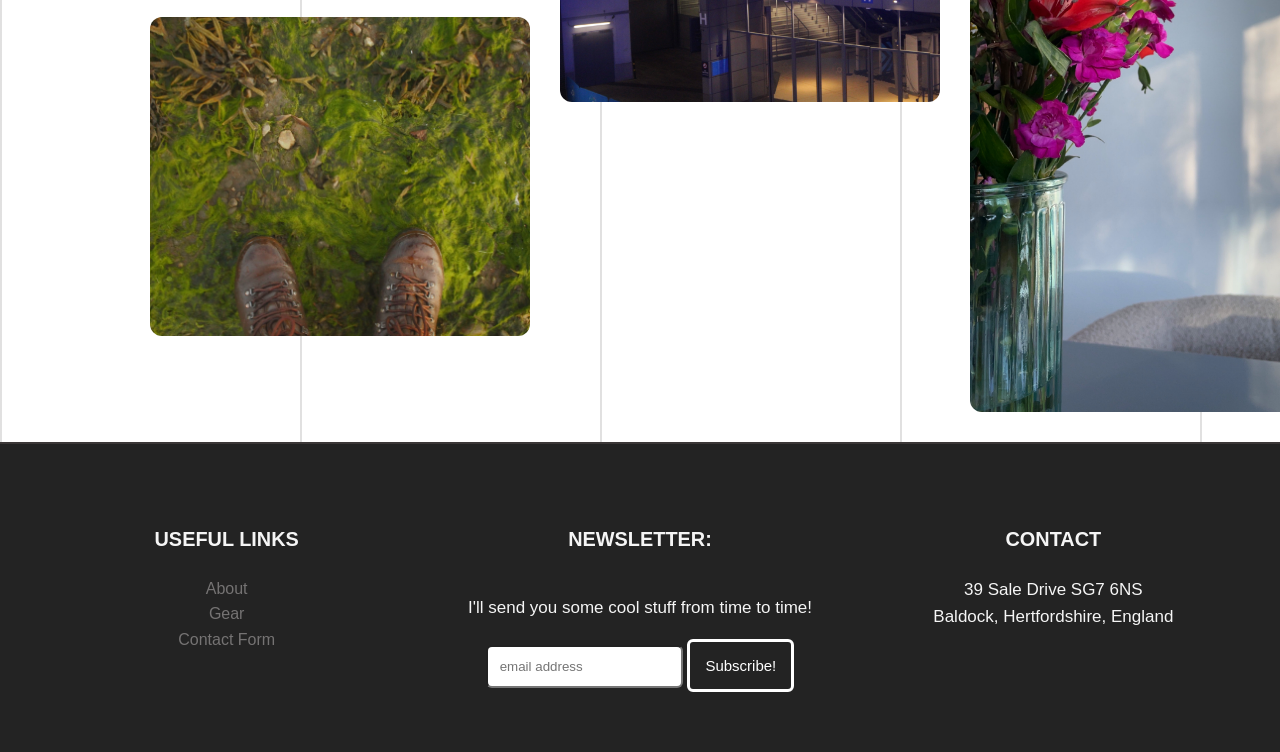
==== commit ef4bdd9d: "Alpha Site Update" ====
--- a/index.html
+++ b/index.html
@@ -4,28 +4,37 @@
         <meta charset="UTF-8"/>
         <link rel="stylesheet" href="style.css">
         <title>Photography Portfolio EPQ</title>
-        <link rel="icon" type="image/x-icon" href="pics/favicon.jpg">
+        <link rel="icon" type="image/x-icon" href="logos/favicon.jpg">
+        <link rel="preconnect" href="https://fonts.googleapis.com">
+        <link rel="preconnect" href="https://fonts.gstatic.com" crossorigin>
+        <link href="https://fonts.googleapis.com/css2?family=Oswald:wght@200..700&display=swap" rel="stylesheet">
     </head>
+<body>
 <div class="side-socials">
   <a href="https://instagram.com/daxtek" target="_blank">
-    <img src="pics/insta.png" alt="Instagram Icon" class="side-socials-icon">
+    <img src="logos/insta-dark.svg" alt="Instagram Icon" class="insta-icon">
     <b>INSTAGRAM</b>
   </a>
-
+  <a href="https://www.linkedin.com/in/dax-tek-2087a03a9/" target="_blank">
+    <img src="logos/linkedin.svg" alt="LinkedIn Icon" class="linkedin-icon">
+    <b>LINKEDIN</b>
+  </a>
 </div>
-<body>
+<div class="side-title">
+  <h1>PHOTOGRAPHY PORTFOLIO</h1>
+</div>
 <nav class="navbar">
-  <a href="index.html"><img class="logo" src="pics/favicon.jpg" alt="Logo"></a>
+  <a href="index.html"><img class="logo" src="logos/favicon.jpg" alt="Logo"></a>
   <ul>
-    <li><a href="index.html"><b>HOME</b></a></li>
-    <li><a href="about.html"><b>ABOUT</b></a></li>
-    <li><a href="contact.html"><b>CONTACT</b></a></li>
+    <li><a class="active" href="index.html"><p>HOME </p></a></li>
+    <li><a href="about.html"><p>ABOUT</p></a></li>
+    <li><a href="gear.html"><p>GEAR</p></a></li>
+    <li><a href="contact.html"><p>CONTACT</p></a></li>
   </ul>
 </nav>
-
+<main>
 <div class="gallery">
 <div class="item"><img src="pics/urbex-car.PNG" onclick="FullView(this.src)"> </div>
-<div class="item"><img src="pics/urbex-manor.PNG" onclick="FullView(this.src)"> </div>
 <div class="item"><img src="pics/urbex-radiation.JPG" onclick="FullView(this.src)"> </div>
 <div class="item"><img src="pics/urbex-spain-roof.JPG" onclick="FullView(this.src)"> </div>
 <div class="item"><img src="pics/urbex-tunnel-entry.jpeg" onclick="FullView(this.src)"> </div>
@@ -48,7 +57,20 @@
 <div class="item"><img src="pics/urbex-colours.jpg"onclick="FullView(this.src)"></div>
 <div class="item"><img src="pics/urbex-paneless window.JPG" onclick="FullView(this.src)"></div>
 <div class="item"><img src="pics/urbex-starwood-ext.JPG" onclick="FullView(this.src)"></div>
-
+<div class="item"><img src="pics/urbex-control-gate.JPG" onclick="FullView(this.src)"></div>
+<div class="item"><img src="pics/urbex-control-light.JPG" onclick="FullView(this.src)"></div>
+<div class="item"><img src="pics/urbex-display.JPG" onclick="FullView(this.src)"></div>
+<div class="item"><img src="pics/urbex-old-tv.JPG" onclick="FullView(this.src)"></div>
+<div class="item"><img src="pics/urbex-phone.JPG" onclick="FullView(this.src)"></div>
+<div class="item"><img src="pics/urbex-paint-melt.JPG" onclick="FullView(this.src)"></div>
+<div class="item"><img src="pics/urbex-piano.JPG" onclick="FullView(this.src)"></div>
+<div class="item"><img src="pics/urbex-pipes.JPG" onclick="FullView(this.src)"></div>
+<div class="item"><img src="pics/urbex-safe.JPG" onclick="FullView(this.src)"></div>
+<div class="item"><img src="pics/urbex-red-stairs.JPG" onclick="FullView(this.src)"></div>
+<div class="item"><img src="pics/urbex-switches.JPG" onclick="FullView(this.src)"></div>
+<div class="item"><img src="pics/urbex-dairy-farm.JPG" onclick="FullView(this.src)"></div>
+<div class="item"><img src="pics/urbex-locked-door.JPG" onclick="FullView(this.src)"></div>
+<div class="item"><img src="pics/urbex-dairy-inner.JPG" onclick="FullView(this.src)"></div>
 
 <div class="item"><img src="pics/scotland-boat.jpg"onclick="FullView(this.src)"></div>
 <div class="item"><img src="pics/scotland-boots.JPG"onclick="FullView(this.src)"></div>
@@ -68,6 +90,7 @@
 <div class="item"><img src="pics/scotland-house-tower.JPG" onclick= "FullView(this.src)"></div>
 <div class="item"><img src="pics/glasgow-station.JPG"onclick="FullView(this.src)"></div>
 
+
 <div class="item"><img src="pics/spain-boats.JPG" onclick="FullView(this.src)"></div>
 <div class="item"><img src="pics/spain-coffee.jpg" onclick="FullView(this.src)"></div>
 <div class="item"><img src="pics/spain-factory.jpg" onclick="FullView(this.src)"></div>
@@ -80,6 +103,7 @@
 <div class="item"><img src="pics/spain-villas.JPG" onclick="FullView(this.src)"></div>
 <div class="item"><img src="pics/spain-billboard.JPG" onclick= "FullView(this.src)"></div>
 <div class="item"><img src="pics/spain-sun-decor.JPG" onclick= "FullView(this.src)"></div>
+
 
 <div class="item"><img src="pics/london-ally.JPG" onclick= "FullView(this.src)"></div>
 <div class="item"><img src="pics/london-basketball.JPG" onclick="FullView(this.src)"></div>
@@ -94,7 +118,19 @@
 <div class="item"><img src="pics/london-train.JPG" onclick= "FullView(this.src)"></div>
 <div class="item"><img src="pics/london-xmas.JPG" onclick="FullView(this.src)"></div>
 <div class="item"><img src="pics/london-o2.JPG" onclick="FullView(this.src)"></div>
-
+<div class="item"><img src="pics/london-ally-2.JPG" onclick="FullView(this.src)"></div>
+<div class="item"><img src="pics/london-apartments.JPG" onclick="FullView(this.src)"></div>
+<div class="item"><img src="pics/london-clock.JPG" onclick="FullView(this.src)"></div>
+<div class="item"><img src="pics/london-festival-hall.JPG" onclick="FullView(this.src)"></div>
+<div class="item"><img src="pics/london-media-tower.JPG" onclick="FullView(this.src)"></div>
+<div class="item"><img src="pics/london-offices.JPG" onclick="FullView(this.src)"></div>
+<div class="item"><img src="pics/london-oxo.JPG" onclick="FullView(this.src)"></div>
+<div class="item"><img src="pics/london-picasso-flowers.JPG" onclick="FullView(this.src)"></div>
+<div class="item"><img src="pics/london-river-big-ben.JPG" onclick="FullView(this.src)"></div>
+<div class="item"><img src="pics/london-st-paul.JPG" onclick="FullView(this.src)"></div>
+<div class="item"><img src="pics/london-skyline.JPG" onclick="FullView(this.src)"></div>
+<div class="item"><img src="pics/london-tarots.JPG" onclick="FullView(this.src)"></div>
+<div class="item"><img src="pics/london-tree-stairs.JPG" onclick="FullView(this.src)"></div>
 
 <div class="item"><img src="pics/baldock-car.JPG" onclick="FullView(this.src)"></div>
 <div class="item"><img src="pics/baldock-drinks.JPG" onclick="FullView(this.src)"></div>
@@ -108,14 +144,47 @@
 <div class="item"><img src="pics/fairfield-lagoon.JPG" onclick="FullView(this.src)"></div>
 <div class="item"><img src="pics/letchworth-car.JPG" onclick="FullView(this.src)"></div>
 <div class="item"><img src="pics/letchworth-autum-leaves.JPG" onclick="FullView(this.src)"></div>
+<div class="item"><img src="pics/stevenage-bus.JPG" onclick="FullView(this.src)"></div>
+<div class="item"><img src="pics/stevenage-construction.JPG" onclick="FullView(this.src)"></div>
+<div class="item"><img src="pics/letchworth-cinema.jpg" onclick="FullView(this.src)"></div>
+<div class="item"><img src="pics/letchworth-car-park.jpg" onclick="FullView(this.src)"></div>
+<div class="item"><img src="pics/letchworth-speeding-car.jpg" onclick="FullView(this.src)"></div>
+<div class="item"><img src="pics/baldock-flowers2.JPG" onclick="FullView(this.src)"></div>
 
 </div>
 <div id="FullScreenClick">
   <span id="Close" onclick="CloseFull()">&times;</span>
   <img id="FullImg">
 </div>
-
 <script src="script.js"></script>
 
+</main>
+
+
+<footer class="footer">
+<div class="footer-columns">
+  <div class="col-1">
+    <h3>USEFUL LINKS</h3>
+    <a href="about.html">About</a>
+    <a href="gear.html">Gear</a>
+    <a href="contact.html">Contact Form</a>
+  </div>
+
+  <div class="col-2">
+    <h3>NEWSLETTER:</h3>
+    <p>I'll send you some cool stuff from time to time!</p>
+    <form class="newsletter-form">
+      <input type="email" placeholder="email address">
+      <button type="submit">Subscribe!</button>
+    </form>
+  </div>
+
+  <div class="col-3">
+    <h3>CONTACT</h3>
+    <p>39 Sale Drive SG7 6NS <br> Baldock, Hertfordshire, England</p>
+  </div>
+
+</div>
+</footer>
     </body>
 </html>
--- a/style.css
+++ b/style.css
@@ -1,98 +1,141 @@
 body {
     margin: 0;
     max-width: 100%;
-    font-size: 15px;
+    display: flex;
+    flex-direction: column;
+    font-size: 17px;
     line-height: 1.6;
     padding: 0;
-    font-family: Arial, Helvetica, sans-serif ;
+    overflow-x: hidden;
+    min-height: 100vh;
+    font-family: Arial, Helvetica, sans-serif;
+
+    background-image:
+    linear-gradient(to right, rgba(57, 54, 54, 0.153) 2px, transparent 1px);
+    background-size: 300px 100%;
+}
+main {
+  flex: 1;
+}
+
+/* Side decor */
+.side-title {
+  position: fixed;
+  top: 95%;
+  left: 50px;
+  transform: translateY(-50%) rotate(-90deg);
+  transform-origin: left center;
+  font-size: 22px;
+  color: #3a3731;
+  text-decoration: line;
 }
 .side-socials a {
   display: flex;
   align-items: center;
   margin-bottom: 10px;
   text-decoration: none;
-  color: #686464;
+  color: #6b6363;
   transition: 0.5s;
 }
 .side-socials {
   position: fixed;
-  right: -20px;
-  top: 40%;
+  right: -90px;
+  top: 55%;
   transform: rotate(270deg);
-  font-size: 16px;
+  font-size: 18px;
   z-index: 2;
+  display: flex;
+  flex-direction: row;
+  gap: 15px;
 }
 .side-socials a:hover {
-  color: #eeab7c;
-}
-.side-socials-icon {
+  color: #000000;
+}
+.insta-icon {
   width: auto;
   height: 20px;
   vertical-align: middle;
-  margin-right: 3px;
-}
-
+}
+.linkedin-icon {
+  width: auto;
+  height: 20px;
+  vertical-align: middle;
+}
+
+/* Gallery */
 .gallery {
   margin-top: 100px;
   column-count: 3;
-  column-gap: 40px;
-  margin: 40px auto;
-  max-width: 1250px;
-  width: 100%;
-  padding: 0 80px;
+  column-gap: 30px;
+  margin: 30px auto;
+  margin-left: 150px;
+  max-width: 1200px;
+  width: 100%;
+  padding: 0;
   z-index: 0;
 }
 .item {
   filter:saturate(120%);
   break-inside: avoid;
-  margin-bottom: 24px;
+  margin-bottom: 20px;
 }
 .item img {
   width: 100%;
   height: auto;
   display: block;
-  border-radius: 8px;
-}
-
+  border-radius: 12px;
+}
+/* Navbar */
 .navbar {
   background-color: #ffffff;
-  border-bottom: solid;
-  border-top: solid;
+  border-bottom: solid 3px #000000be;
+  border-top: 2px solid #000000;
   width: 100%;
   height: 90px;
   position: sticky;
   top: 0;
-  padding: 0 40px;
-  display: flex;
-  align-items: center;
-  z-index: 1;
+  display: flex;
+  align-items: center;
+  z-index: 5;
 }
 .logo {
+    position: absolute;
     height: 80px;
-    margin-right: 40px;
+    left: 12px;
+    top: 5px;
 }
 ul {
-  display: flex;
-  width: 100%;
-  margin: 0;
-  padding: 0;
+  display: grid;
+  grid-template-columns: repeat(4, 1fr);
+  max-width: 1200px;
+  margin: 0 auto;
   list-style: none;
-  justify-content: space-evenly; 
-  padding-right: 100px;
-
-}
+}
+
+li {
+  display: flex;
+  justify-content: center;
+  align-items: center;
+}
+
 li a {
   color: #000000;              
-  font-size: 18px;
+  font-size: 23px;
   padding: 10px 16px;
-  font-family: 'Arial', sans-serif;
-  text-align: center;    
+  font-family: 'Oswald', sans-serif;
+  text-align: center; 
+  text-decoration: none;     
   transition: color 0.4s;    
 }
 li a:hover {
-    color: #eeab7c;
-}
-
+    color: #ffda96;
+    cursor: pointer;
+}
+.active {
+    color: #ffa600;
+}
+
+/* Gallery features - greyscaling and fullscreening */
 .item img {
   filter: grayscale(0%);
   transition: filter 0.1s, transform 0.1s;
@@ -110,10 +153,10 @@
   left: 0;
   width: 100%;
   height: 100%;
-  background-color: rgba(48, 44, 44, 0.901);
+  background-color: rgba(76, 70, 70, 0.901);
   display: none;
   text-align: center;
-  z-index: 2;
+  z-index: 5;
 }
 
 #FullImg {
@@ -122,7 +165,6 @@
   max-height: 90%;
   border-radius: 30px;
   margin-top: 30px;
-
 }
 
 #Close {
@@ -134,40 +176,297 @@
   cursor: pointer;
 }
 
-
-
-/* Contact Form */
+/* About Page */
+.about-header {
+  text-align: center;
+  padding: 100px 0;
+}
+
+.about-header h1 {
+  font-size: 70px;
+  letter-spacing: 2px;
+  margin: 0;
+}
+
+.about-section {
+  display: flex;
+  gap: 80px;
+  max-width: 1000px;
+  margin: auto;
+  align-items: center;
+  padding: 80px 0;
+}
+
+.about-portrait img {
+  width: 100%;
+  object-fit: cover;
+  border-radius: 16px;
+  position: relative;
+  top: 20px;
+}
+
+.about-text .lead {
+  font-size: 22px;
+  font-weight: 500;
+}
+
+.about-text p {
+  font-size: 18px;
+  line-height: 1.6;
+}
+
+/* Gear Page */
+.overlay-text {
+  position: absolute;
+  top: 50%;
+  left: 50%;
+  transform: translate(-50%, -50%);
+  text-align: center;
+  color: #fffbf5;
+}
+
+.overlay-text h1 {
+  font-size: 76px;
+  margin-bottom: 5px;
+  font: sans-serif;
+}
+.overlay-text p {
+  font-size: 16px;
+  font-weight: 500;
+}
+.gear-hero {
+  position: relative;
+  width: 100%;
+  height: 100vh;
+  z-index: 2;
+}
+.gear-hero img {
+  width: 86%;
+  height: 100%;
+  object-fit: cover;
+  display: block;
+  margin: 0 auto;
+  border-bottom: solid 3px #000000;
+  border-top: 2px solid #000000;
+}
+
+/* Gear Content Section */
+.gear-intro {
+  max-width: 800px;
+  margin: 0 auto 60px auto;
+  text-align: center;
+}
+
+.gear-intro p {
+  font-size: 20px;
+  line-height: 1.8;
+  color: #333;
+  font-weight: 400;
+}
+
+.gear-content {
+  display: block;
+  margin: 0px auto;
+  max-width: 1200px;
+  padding: 40px;
+  background-color: #ffffff;
+  border-radius: 16px;
+}
+
+.gear-content h2 {
+  font-size: 26px;
+  margin-bottom: 15px;
+  border-bottom: 1px solid #d6d0c8;
+  padding-bottom: 8px;
+  letter-spacing: 0.5px;
+}
+
+.gear-content p {
+  font-size: 18px;
+  line-height: 1.7;
+  margin-bottom: 18px;
+  color: #2e2e2e;
+}
+
+/* Contact Page */
+.contact-hero {
+  position: relative;
+  width: 100%;
+  height: 100vh;
+}
+
+.contact-hero img {
+  width: 100%;
+  height: 100%;
+  object-fit: cover;
+  display: block;
+  border-bottom: solid 3px #000000;
+  border-top: 2px solid #000000;
+}
+
 .contact-container {
-  border-style: solid;
-  width: 100%;
-  height: 100%;
   display: flex;
   justify-content: center;
-  padding: 20px;
-  background-color: #f9f9f9;
-  gap: 50px;
-  
-}
-
-.contact-left {
-  display: flex;
+  align-items: center;
   flex-direction: column;
-  justify-content: center;
-  align-items: center;
-  gap: 20px;
-}
+  background-color: rgba(255, 255, 255, 0.95);
+  border-radius: 12px;
+  padding: 40px;
+  z-index: 1; 
+}
+.contact .button {
+  align-self: center;
+  width: 250px;
+}
+
+.contact {
+  width: 100%;
+  max-width: 500px;
+  display: flex;
+  flex-direction: column;
+  gap: 15px;
+  border-radius: 6px;
+}
+
+.contact-title p {
+  text-align: center;
+  margin-bottom: 10px;
+  font-size: 18px;
+}
+
+.contact input,
+.contact textarea {
+  padding: 10px;       
+  margin-bottom: 10px;
+}
+
+/* Fancy Button */
 .button {
-  background-color: #716b66;
+  border-radius: 5px;
+  position: relative;
+  background-color: transparent;
+  color: #000000;
+  border: 1px solid #000000;
+  padding: 15px 20px;
+  cursor: pointer;
+  overflow: hidden;
+}
+.button span {
+  position: relative;
+  z-index: 2;
+}
+
+.button::after {
+  content: "";
+  inset: 0;
+  position: absolute;
+  background-color: #000000;
+  transform: scaleY(0);
+  transform-origin: center;
+  transition: transform 0.2s ease-out;
+  z-index: 1;
+}
+.button:hover::after {
+  transform: scaleY(1);
+}
+.button:hover {
   color: white;
-  padding: 15px 20px;
-  border: 3px;
-  border-radius: 5px;
+}
+
+/* Contact info */
+.contact-wrapper {
+  display: flex;
+  gap: 60px;
+  max-width: 1000px;
+  align-items: center;
+}
+
+.contact-info-sidebar {
+  font-size: 17px;  
+  min-width:400px;
+  line-height: 1.3;
+}
+.contact-info-sidebar h1 {
+  margin: 0;
+  font-size: 38px;
+  line-height: 0.9;
+}
+.social-links {
+  display: flex;
+  gap: 10px;
+}
+.social-links a img {
+  width: 48px;
+  height: 48px;
+  vertical-align: center;
+}
+
+/* Footer */
+.footer {
+  width: 100%;
+  height: auto;
+  background-color: #232323;
+  color: #f5f5f5;
+  border-top: 2px solid #4e474792;
+  padding: 60px 20px;
+  text-align: center;
+  box-sizing: border-box;
+}
+
+.footer-columns {
+  display: grid;
+  grid-template-columns: repeat(3, 1fr);
+}
+
+.footer a {
+  color: #757373;
+  text-decoration: none;
+  font-size: 16px;
+  transition: 0.3s;
+  text-align: center;
+  display: flex;
+  flex-direction: column;
+}
+
+.footer a:hover {
+  color: #ffffff;
+}
+
+.footer h3,
+.footer p {
+  color: #f5f5f5;
+}
+
+/* Newsletter formatting */
+.footer .col-2 {
+  display: flex;
+  flex-direction: column;
+  align-items: center;
+  gap: 1px;
+}
+
+.newsletter-form input {
+  padding: 12px;
+  border-radius: 6px;
+}
+
+.newsletter-form button {
+  padding: 15px;
+  border-radius: 6px;
+  border: solid #ffffff;
+  background: transparent;
+  color: white;
   cursor: pointer;
-}
-.button:hover {
-  background-color: #eeab7c;
-}
-.button span {
+  transition: 0.3s;
   font-size: 15px;
-  font-weight: bold;
+}
+
+.newsletter-form button:hover {
+  background: white;
+  color: black;
+}
+
+.copyright-text {
+  font-size: 14px;
+  margin-top: 40px;
 }
